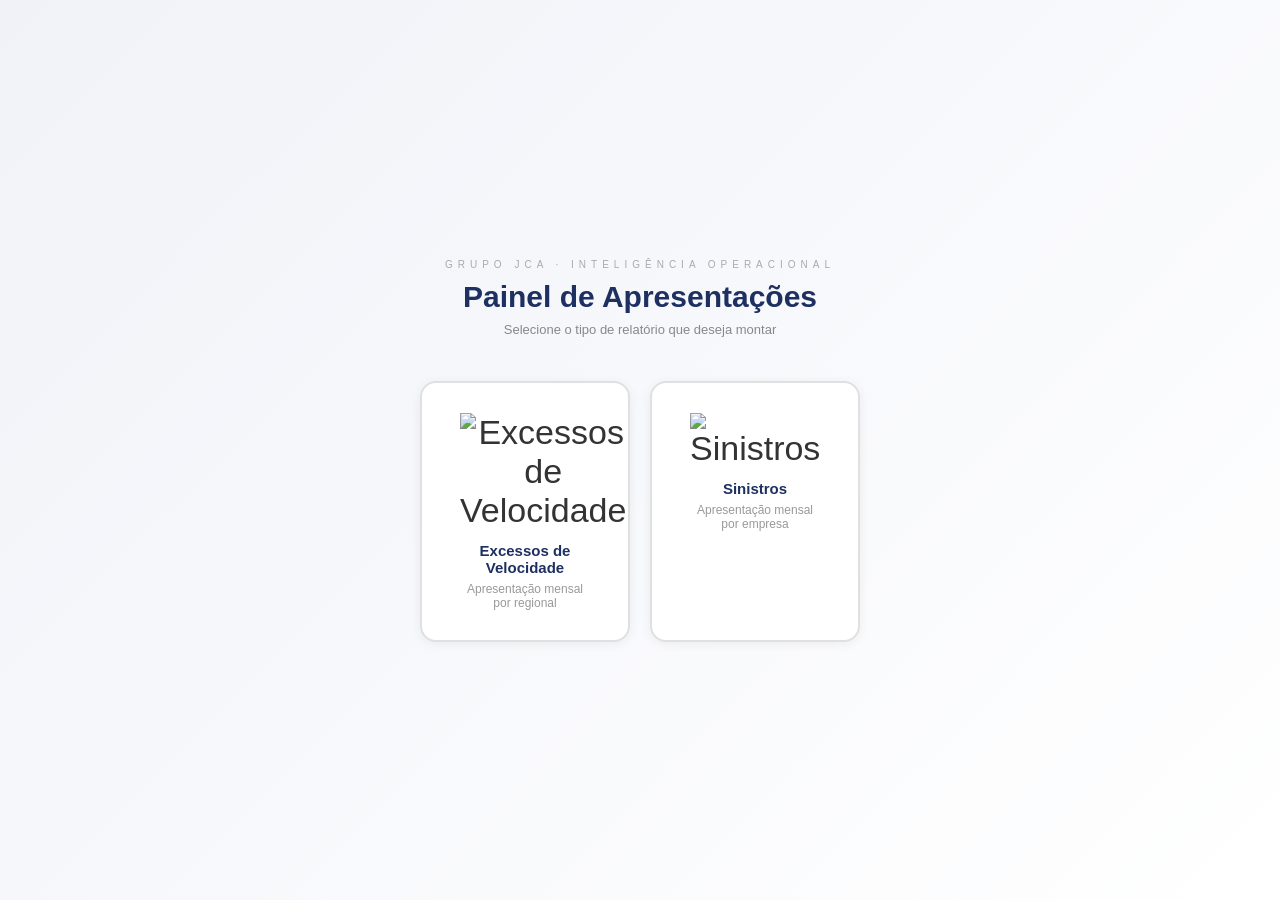
==== index.html @ 1593fb0b "Add files via upload" ====
<!DOCTYPE html>
<html lang="pt-BR">
<head>
  <meta charset="UTF-8">
  <meta name="viewport" content="width=device-width, initial-scale=1.0">
  <title>JCA — Painel de Apresentações</title>
  <link rel="stylesheet" href="css/global.css">
  <link rel="stylesheet" href="css/nav.css">
  <link rel="stylesheet" href="css/home.css">
  <link rel="stylesheet" href="css/forms.css">
  <link rel="stylesheet" href="css/preview.css">
  <link rel="stylesheet" href="css/slides.css">
  <link rel="stylesheet" href="css/sinistros.css">
</head>
<body>
  <div id="app"></div>

  <!-- Gráficos -->
  <script src="https://cdnjs.cloudflare.com/ajax/libs/Chart.js/4.4.1/chart.umd.js"></script>
  <script src="https://cdnjs.cloudflare.com/ajax/libs/chartjs-plugin-datalabels/2.2.0/chartjs-plugin-datalabels.min.js"></script>

  <!-- PDF -->
  <script src="https://cdnjs.cloudflare.com/ajax/libs/html2canvas/1.4.1/html2canvas.min.js"></script>
  <script src="https://cdnjs.cloudflare.com/ajax/libs/jspdf/2.5.1/jspdf.umd.min.js"></script>

  <!-- App (ordem importa) -->
  <!-- Firebase SDK -->
  <script src="https://www.gstatic.com/firebasejs/9.23.0/firebase-app-compat.js"></script>
  <script src="https://www.gstatic.com/firebasejs/9.23.0/firebase-firestore-compat.js"></script>

  <script src="js/constants.js"></script>
  <script src="js/utils.js"></script>
  <script src="js/chart.js"></script>
  <script src="js/slides.js"></script>
  <script src="js/screens.js"></script>
  <script src="js/sheets.js"></script>
  <script src="js/pdf.js"></script>
  <script src="js/firebase-db.js"></script>
  <script src="js/app.js"></script>
  <script src="js/sinistros-constants.js"></script>
  <script src="js/sinistros-chart.js"></script>
  <script src="js/sinistros-slides.js"></script>
  <script src="js/sinistros-screens.js"></script>
  <script src="js/sinistros-app.js"></script>
  <script src="js/sinistros-pdf.js"></script>
  <script src="js/sinistros-sheets.js"></script>
</body>
</html>
---- css/global.css ----
/* ═══════════════════════════════════════════════════
   global.css  —  variáveis, reset e classes comuns
   Para mudar cores: edite só as variáveis abaixo.
═══════════════════════════════════════════════════ */

:root {
  --navy:         #1d3061;
  --red:          #c0392b;
  --coral:        #f5c6c6;
  --teal:         #2cbbb4;
  --border:       #e0e0e0;
  --border-red:   #f5c6c6;
  --bg:           #f5f6fa;
  --muted:        #888;
  --muted-light:  #bbb;

  --radius-sm: 6px;
  --radius-md: 8px;
  --radius-lg: 12px;
  --shadow:    0 1px 6px rgba(0,0,0,.06);
}

*, *::before, *::after { box-sizing: border-box; margin: 0; padding: 0; }

body {
  font-family: Arial, Helvetica, sans-serif;
  background: #fff;
  color: #333;
}

/* ── Cartão base ──────────────────────────────────── */
.card {
  background: #fff;
  border-radius: var(--radius-lg);
  padding: 18px;
  box-shadow: var(--shadow);
}

/* ── Título de seção com linha azul ──────────────── */
.section-title {
  font-size: 13px;
  font-weight: 700;
  color: var(--navy);
  border-bottom: 2px solid var(--navy);
  padding-bottom: 8px;
  margin-bottom: 14px;
}

/* ── Labels de campo ─────────────────────────────── */
.field-label {
  display: block;
  font-size: 10px;
  font-weight: 600;
  color: var(--muted);
  margin-bottom: 4px;
  text-transform: uppercase;
  letter-spacing: .4px;
}

/* ── Inputs ──────────────────────────────────────── */
.field-input {
  width: 100%;
  padding: 7px 10px;
  border: 1px solid var(--border);
  border-radius: var(--radius-sm);
  font-size: 13px;
  color: var(--navy);
  font-family: inherit;
  outline: none;
}
.field-input:focus { border-color: var(--navy); }

.field-input--red { border-color: var(--border-red); color: var(--red); }
.field-input--red:focus { border-color: var(--red); }

/* ── Textarea ─────────────────────────────────────── */
.field-textarea {
  width: 100%;
  padding: 8px 10px;
  border: 1px solid var(--border);
  border-radius: var(--radius-sm);
  font-size: 13px;
  color: var(--navy);
  font-family: inherit;
  outline: none;
  resize: vertical;
}
.field-textarea:focus { border-color: var(--navy); }

/* ── Select ──────────────────────────────────────── */
.field-select {
  width: 100%;
  padding: 9px 12px;
  border: 1px solid var(--border);
  border-radius: var(--radius-md);
  font-size: 15px;
  color: var(--navy);
  font-family: inherit;
  background: #fff;
  outline: none;
}

/* ── Botões ──────────────────────────────────────── */
.btn {
  border: none;
  border-radius: var(--radius-md);
  padding: 9px 22px;
  font-size: 13px;
  font-family: inherit;
  cursor: pointer;
}
.btn--primary  { background: var(--navy); color: #fff; font-weight: 600; }
.btn--primary:hover { opacity: .88; }
.btn--secondary { background: #fff; border: 1px solid var(--border); color: #555; }
.btn--secondary:hover { background: #f8f8f8; }
.btn--ghost {
  background: transparent;
  border: 1px solid rgba(255,255,255,.35);
  color: #fff;
  font-size: 11px;
  padding: 3px 10px;
}
.btn--ghost:hover { background: rgba(255,255,255,.1); }
---- css/nav.css ----
/* ── Barra de navegação superior ─────────────────── */
.nav {
  background: var(--navy);
  padding: 10px 20px;
  display: flex;
  align-items: center;
  justify-content: space-between;
}
.nav__left  { display: flex; align-items: center; gap: 10px; }
.nav__title { color: #fff; font-weight: 700; font-size: 15px; }
.nav__period { color: rgba(255,255,255,.6); font-size: 12px; }

/* ── Indicador de etapas ─────────────────────────── */
.nav__steps { display: flex; gap: 5px; }

.nav__step {
  padding: 3px 12px;
  border-radius: 20px;
  font-size: 11px;
  cursor: default;
  color: rgba(255,255,255,.5);
}
.nav__step--active {
  background: #fff;
  color: var(--navy);
  font-weight: 700;
}
.nav__step--done {
  cursor: pointer;
  color: rgba(255,255,255,.75);
}
.nav__step--done:hover { color: #fff; }
---- css/home.css ----
/* ── Tela inicial ─────────────────────────────────── */
.home {
  min-height: 100vh;
  display: flex;
  flex-direction: column;
  align-items: center;
  justify-content: center;
  padding: 40px;
  background: linear-gradient(135deg, #f0f2f8 0%, #fff 100%);
}
.home__header { text-align: center; margin-bottom: 44px; }
.home__eyebrow {
  font-size: 10px; letter-spacing: 5px; color: #aaa;
  text-transform: uppercase; margin-bottom: 10px;
}
.home__title    { font-size: 30px; font-weight: 700; color: var(--navy); }
.home__subtitle { color: var(--muted); margin-top: 8px; font-size: 13px; }
.home__cards    { display: flex; gap: 20px; }

/* ── Cartão de seleção ────────────────────────────── */
.home-card {
  background: #fff;
  border: 2px solid var(--border);
  border-radius: 16px;
  padding: 30px 38px;
  width: 210px;
  text-align: center;
  box-shadow: 0 2px 12px rgba(0,0,0,.06);
  transition: border-color .2s, box-shadow .2s, transform .2s;
}
.home-card--enabled { cursor: pointer; }
.home-card--enabled:hover {
  border-color: var(--navy);
  box-shadow: 0 6px 20px rgba(0,0,0,.1);
  transform: translateY(-3px);
}
.home-card--disabled { opacity: .45; cursor: default; }

.home-card__icon  { font-size: 34px; margin-bottom: 12px; }
.home-card__label { font-size: 15px; font-weight: 700; color: var(--navy); }
.home-card__desc  { font-size: 12px; color: #999; margin-top: 6px; }
---- css/forms.css ----
/* ═══════════════════════════════════════════════════
   forms.css  —  Step 1 (mês) e Step 2 (dados)
═══════════════════════════════════════════════════ */

/* ── Step 1: seleção de mês ───────────────────────── */
.step-month {
  display: flex; align-items: center; justify-content: center;
  min-height: calc(100vh - 52px); background: var(--bg);
}
.step-month__card {
  background: #fff; border-radius: 16px; padding: 38px 46px;
  box-shadow: 0 4px 24px rgba(0,0,0,.08); width: 340px;
}
.step-month__title    { color: var(--navy); font-size: 20px; margin-bottom: 6px; }
.step-month__subtitle { color: var(--muted); font-size: 13px; margin-bottom: 28px; }
.step-month__field    { margin-bottom: 18px; }
.step-month__btn      { width: 100%; padding: 11px 0; font-size: 15px; margin-top: 10px; }

/* ── Step 2: preenchimento ────────────────────────── */
.step-data            { background: var(--bg); min-height: calc(100vh - 52px); }
.step-data__wrapper   { max-width: 1080px; margin: 0 auto; padding: 20px 16px; }

.step-data__topbar    { display: flex; justify-content: space-between; align-items: center; margin-bottom: 16px; }
.step-data__topbar-title { font-size: 19px; font-weight: 700; color: var(--navy); margin-bottom: 2px; }
.step-data__topbar-sub   { font-size: 12px; color: var(--muted); }
.step-data__badge { background: var(--red); color: #fff; border-radius: var(--radius-md); padding: 5px 14px; font-weight: 700; font-size: 13px; }

/* ── Abas de regional ─────────────────────────────── */
.step-data__tabs  { display: flex; gap: 4px; margin-bottom: 16px; }
.tab-btn {
  background: #fff; color: #555; border: 1px solid var(--border);
  border-radius: var(--radius-md); padding: 7px 18px;
  cursor: pointer; font-size: 13px; font-family: inherit;
  transition: all .15s;
}
.tab-btn--active { background: var(--navy); color: #fff; border-color: var(--navy); font-weight: 700; }

/* ── Layout em duas colunas ───────────────────────── */
.step-data__grid  { display: grid; grid-template-columns: 1fr 1fr; gap: 16px; align-items: start; }
.step-data__left  { display: flex; flex-direction: column; gap: 14px; }

/* ── Grid de KPIs (2 colunas) ─────────────────────── */
.kpi-grid { display: grid; grid-template-columns: 1fr 1fr; gap: 10px; }

/* ── Grid mensal ──────────────────────────────────── */
.monthly-grid {
  display: grid;
  grid-template-columns: 38px 1fr 1fr;
  gap: 7px 8px;
  align-items: center;
}
.monthly-grid__hd      { font-size: 10px; font-weight: 700; color: var(--muted-light); }
.monthly-grid__hd--red { color: var(--red); }
.monthly-grid__label   { font-size: 12px; font-weight: 600; color: var(--navy); }
.monthly-input {
  padding: 5px 8px; border: 1px solid var(--border);
  border-radius: 5px; font-size: 12px; color: var(--navy);
  font-family: inherit; outline: none; width: 100%;
}
.monthly-input--red { border-color: var(--border-red); color: var(--red); }

/* ── Hint ─────────────────────────────────────────── */
.field-hint { font-size: 11px; color: var(--muted); margin-bottom: 8px; }

/* ── Preview ao vivo ──────────────────────────────── */
.step-data__preview  { position: sticky; top: 16px; }
.preview-hd          { font-size: 12px; font-weight: 700; color: var(--navy); margin-bottom: 2px; }
.preview-sub         { font-size: 11px; color: var(--muted); margin-bottom: 12px; }

/* Boxes Meta / Realizado no preview */
.meta-real-row  { display: flex; gap: 8px; margin-top: 8px; }
.meta-real-box  { flex: 1; border: 1px solid var(--border); border-radius: var(--radius-md); padding: 8px 12px; text-align: center; }
.meta-real-box__label { font-size: 9px; color: var(--muted); }
.meta-real-box__val   { font-size: 20px; font-weight: 700; }
.meta-real-box__val--navy { color: var(--navy); }
.meta-real-box__val--red  { color: var(--red);  }

/* ── Navegação inferior ───────────────────────────── */
.step-data__actions { display: flex; justify-content: space-between; margin-top: 20px; }

/* ── Seção Não Identificados: 3 colunas de campos ── */
.kpi-grid--3 { grid-template-columns: repeat(3, 1fr); }

/* ── Grupos de abas (Identificados / Não Identificados) ── */
.tabs-group        { margin-bottom: 8px; }
.tabs-group__label {
  font-size: 10px; font-weight: 700; color: var(--muted);
  text-transform: uppercase; letter-spacing: .5px; margin-bottom: 4px;
}

/* Abas de Não Identificados: borda vermelha */
.tab-btn--ni { border-color: var(--border-red); color: var(--red); }
.tab-btn--ni:hover { border-color: var(--red); }
.tab-btn--ni.tab-btn--active { background: var(--red); border-color: var(--red); color: white; }
---- css/preview.css ----
/* ═══════════════════════════════════════════════════
   preview.css  —  visualizador de slides (Step 3)
═══════════════════════════════════════════════════ */

.preview-page { min-height: 100vh; background: #14141e; display: flex; flex-direction: column; }

/* ── Barra superior do viewer ─────────────────────── */
.preview-bar {
  background: #0a0a16; padding: 9px 20px;
  display: flex; align-items: center; justify-content: space-between;
  flex-shrink: 0;
}
.preview-bar__left  { display: flex; gap: 8px; }
.preview-bar__info  { color: rgba(255,255,255,.6); font-size: 12px; }
.preview-bar__nav   { display: flex; gap: 6px; }

.preview-bar__arrow {
  background: rgba(255,255,255,.1);
  border: 1px solid rgba(255,255,255,.3);
  color: #fff; border-radius: var(--radius-sm);
  padding: 3px 16px; cursor: pointer; font-size: 18px; font-family: inherit;
}
.preview-bar__arrow:hover:not(:disabled) { background: rgba(255,255,255,.2); }
.preview-bar__arrow:disabled { opacity: .3; cursor: not-allowed; }

/* ── Corpo: miniaturas + slide ────────────────────── */
.preview-body { display: flex; flex: 1; overflow: hidden; }

/* ── Painel de miniaturas ─────────────────────────── */
.thumbs       { width: 136px; background: #0a0a16; overflow-y: auto; padding: 10px 7px; flex-shrink: 0; }
.thumb        { margin-bottom: 8px; cursor: pointer; border: 2px solid transparent; border-radius: 5px; overflow: hidden; }
.thumb--active { border-color: #5b9df9; }
.thumb__preview {
  background: #fff; height: 68px;
  display: flex; align-items: center; justify-content: center;
  font-size: 9px; color: #555; text-align: center;
  padding: 4px 6px; line-height: 1.3; white-space: pre-line;
}
.thumb__num { background: #1a1a2e; color: #fff; font-size: 9px; text-align: center; padding: 2px 0; }
.thumb--active .thumb__num { background: #5b9df9; }

/* ── Área do slide ────────────────────────────────── */
.slide-canvas { flex: 1; display: flex; align-items: center; justify-content: center; padding: 28px; }
.slide-frame  {
  width: 100%; max-width: 880px; aspect-ratio: 16/9;
  background: #fff; border-radius: 3px; overflow: hidden;
  box-shadow: 0 10px 50px rgba(0,0,0,.7);
}
---- css/slides.css ----
/* ═══════════════════════════════════════════════════
   slides.css — estilos dos slides da apresentação
   Layout baseado nos slides do Grupo JCA (16:9)
═══════════════════════════════════════════════════ */

/* ── Container base ───────────────────────────────── */
.slide {
  width: 100%; height: 100%;
  background: #fff;
  padding: 12px 18px 10px;
  box-sizing: border-box;
  display: flex;
  flex-direction: column;
  font-family: Arial, Helvetica, sans-serif;
  position: relative;
  overflow: hidden;
  /* Garante espaços entre palavras no html2canvas */
  word-spacing: 0.12em;
  font-kerning: none;
}

/* ════════════════════
   LOGOS
════════════════════ */

/* Header: logo pequeno (esquerda) */
.slide-logo-sm {
  height: 30px;
  width: auto;
  object-fit: contain;
  flex-shrink: 0;
  display: block;
}

/* Título row: logo grande (direita) — GRUPO=JCA, regionais=mapa da regional
   ┌─────────────────────────────────────────────────────────────┐
   │  Para ajustar o TAMANHO do logo regional: edite "height"   │
   │  abaixo. A largura escala automaticamente (width: auto).   │
   └─────────────────────────────────────────────────────────────┘ */
.slide-logo-lg {
  height: 48px;           /* ← EDITE AQUI para mudar o tamanho */
  width: auto;
  object-fit: contain;
  flex-shrink: 0;
  margin-left: 14px;
  align-self: flex-start;
}

/* Rodapé: logo IO (direita) */
.slide-logo-io {
  height: 28px;
  width: auto;
  object-fit: contain;
  flex-shrink: 0;
}

/* ════════════════════
   CAPA
════════════════════ */
.slide-cover {
  align-items: center;
  justify-content: center;
  padding: 40px;
}
.slide-cover__logos {
  display: flex;
  align-items: center;
  gap: 28px;
  margin-bottom: 48px;
}
.slide-cover__logo-jca { height: 60px; width: auto; object-fit: contain; }
.slide-cover__logo-io  { height: 60px; width: auto; object-fit: contain; }
.slide-cover__sep { width: 1px; height: 60px; background: #ccc; }
.slide-cover__title  { font-size: 26px; font-weight: 700; color: var(--navy); text-align: center; font-family: Arial, Helvetica, sans-serif; }
.slide-cover__period { font-size: 22px; color: #555; text-align: center; margin-top: 8px; font-family: Arial, Helvetica, sans-serif; }

/* ════════════════════
   CABEÇALHO PADRÃO
════════════════════ */
.slide-header {
  display: flex;
  align-items: center;
  gap: 10px;
  border-bottom: 3px solid var(--navy);
  padding-bottom: 8px;
  margin-bottom: 10px;
  flex-shrink: 0;
}
/* Linha separadora entre o logo e o breadcrumb */
.slide-header__sep {
  flex: 1;
  height: 1px;
  background: var(--navy);
  opacity: .15;   /* ← mais claro; aumente para escurecer, reduza para clarear */
}
.slide-header__bc {
  font-size: 10px;
  color: #bbb;
  letter-spacing: 1px;   /* era 4px em caixa alta */
  white-space: nowrap;
  flex-shrink: 0;
}
.slide-header__badge {
  background: var(--navy);
  color: #fff;
  font-size: 9px;
  padding: 2px 8px;
  border-radius: 4px;
  flex-shrink: 0;
}

/* ════════════════════
   LINHA DE TÍTULO + LOGO GRANDE
════════════════════ */
.slide-title-row {
  display: flex;
  justify-content: space-between;
  align-items: flex-start;
  margin-bottom: 8px;
  flex-shrink: 0;
}
.slide-regional__title {
  font-size: 13px;
  font-weight: 700;
  color: var(--red);
  line-height: 1.3;
}

/* ════════════════════
   CARDS DE KPI
════════════════════ */
.kpi-cards {
  display: grid;
  /* colunas definidas inline por cada slide (3 ou 4) */
  gap: 8px;
  flex-shrink: 0;
}
.kpi-card {
  border: 1px solid var(--border);
  border-radius: var(--radius-md);
  padding: 7px 10px;
}
.kpi-card__label { font-size: 9px;  color: var(--red);  font-weight: 600; line-height: 1.2; }
.kpi-card__value { font-size: 15px; color: var(--navy); font-weight: 700; margin-top: 2px; }

/* ════════════════════
   ÁREA DO GRÁFICO (Identificados)
════════════════════ */
.slide-regional__chart-area {
  flex: 1;
  display: flex;
  gap: 10px;
  margin-top: 8px;
  min-height: 0;
}
.slide-regional__chart { flex: 1; min-width: 0; }

/* ── Meta / Realizado ─────────────────────────────── */
.slide-meta-real { display: flex; flex-direction: column; gap: 8px; min-width: 90px; }
.slide-meta-box  { border: 1px solid var(--border); border-radius: var(--radius-md); padding: 7px 10px; }
.slide-meta-box__label { font-size: 9px;  color: var(--muted); }
.slide-meta-box__val   { font-size: 16px; font-weight: 700; }
.slide-meta-box__val--navy { color: var(--navy); }
.slide-meta-box__val--red  { color: var(--red);  }

/* ════════════════════
   ÁREA DO GRÁFICO (Não Identificados — largura total)
════════════════════ */
.slide-nao-id__chart {
  flex: 1;
  margin-top: 8px;
  min-height: 0;
}

/* ════════════════════
   RODAPÉ
════════════════════ */
.slide__footer-row {
  display: flex;
  justify-content: space-between;
  align-items: center;
  margin-top: auto;
  padding-top: 4px;
  flex-shrink: 0;
}
.slide__footer-text { font-size: 9px; color: var(--muted-light); }

/* ════════════════════
   PLANO DE AÇÃO
════════════════════ */
.slide-plano__title { font-size: 14px; font-weight: 700; color: var(--red); margin-bottom: 10px; flex-shrink: 0; }

.slide-plano__table { border: 1px solid var(--border); border-radius: var(--radius-md); overflow: hidden; margin-bottom: 8px; flex-shrink: 0; }
.slide-plano__table-hd   { background: #bbb; padding: 5px 14px; text-align: center; font-weight: 700; font-size: 11px; }
.slide-plano__table-type { padding: 5px 14px; text-align: center; font-size: 11px; border-bottom: 1px solid var(--border); }
.slide-plano__table-row  { display: flex; border-bottom: 1px solid var(--border); }
.slide-plano__table-cell { flex: 1; padding: 5px 10px; text-align: center; font-size: 11px; border-right: 1px solid var(--border); }
.slide-plano__table-cell:last-child { border-right: none; }
.slide-plano__table-sub  { padding: 4px 14px; text-align: center; background: #eee; font-weight: 700; font-size: 10px; }

.slide-plano__actions { border: 1px solid var(--border); border-radius: var(--radius-md); padding: 10px 14px; flex: 1; overflow: hidden; }
.slide-plano__actions ul { margin: 0; padding-left: 18px; }
.slide-plano__actions li { font-size: 12px; color: var(--navy); margin-bottom: 6px; }
.slide-plano__empty { color: var(--muted-light); font-style: italic; font-size: 11px; }
---- css/sinistros.css ----
/* sinistros.css — estilos exclusivos do modulo Sinistros */

/* ── Header ──────────────────────────────────────────── */
.sin-header {
  display: flex;
  flex-direction: column;
  padding-bottom: 6px;
  margin-bottom: 8px;
  flex-shrink: 0;
}

/* ── Footer ──────────────────────────────────────────── */
.sin-footer {
  display: flex;
  justify-content: space-between;
  align-items: flex-end;
  margin-top: 6px;
  flex-shrink: 0;
}
.sin-footer__data {
  font-size: 9px;
  color: #c0392b;
  font-style: italic;
}

/* ── Titulos de secao ────────────────────────────────── */
.sin-section-title {
  font-size: 16px;
  font-weight: 700;
  color: #c0392b;
  margin-bottom: 6px;
}
.sin-section-title-navy {
  font-size: 16px;
  font-weight: 700;
  color: var(--navy);
  margin-bottom: 6px;
}

/* ── Logo da empresa ─────────────────────────────────── */
.sin-emp-logo {
  height: 42px;
  width: auto;
  object-fit: contain;
  flex-shrink: 0;
}
.sin-emp-logo-sm {
  height: 32px;
  width: auto;
  object-fit: contain;
  flex-shrink: 0;
}

/* ── KPI cards ───────────────────────────────────────── */
.sin-kpi-row {
  display: flex;
  gap: 10px;
  margin-bottom: 8px;
  flex-shrink: 0;
}
.sin-kpi-card {
  border: 1.5px solid var(--navy);
  border-radius: 8px;
  padding: 6px 12px;
  min-width: 120px;
  display: flex;
  align-items: center;
  gap: 10px;
}
.sin-kpi-label { font-size: 10px; color: var(--navy); }
.sin-kpi-val   { font-size: 15px; font-weight: 700; color: var(--navy); }

/* ── Layout Geral ────────────────────────────────────── */
.sin-geral-title-row {
  display: flex;
  align-items: flex-start;
  justify-content: space-between;
  margin-bottom: 4px;
  flex-shrink: 0;
}
.sin-chart-full {
  flex: 1;
  min-height: 0;
}

/* ── Layout Segmento (left/right) ────────────────────── */
.sin-seg-layout,
.sin-ofensores-layout {
  flex: 1;
  display: flex;
  gap: 0;
  min-height: 0;
}
.sin-seg-left {
  flex: 1;
  display: flex;
  flex-direction: column;
  padding-right: 12px;
  min-width: 0;
}
.sin-seg-right {
  flex: 1;
  display: flex;
  flex-direction: column;
  padding-left: 12px;
  min-width: 0;
}
.sin-divider {
  width: 0;
  flex-shrink: 0;
  border-left: 2px dashed #c0392b;
  margin: 0 4px;
}
.sin-chart-seg {
  flex: 1;
  min-height: 0;
}

/* ── Detalhamento (direita do segmento) ──────────────── */
.sin-det-header {
  display: flex;
  align-items: flex-start;
  justify-content: space-between;
  margin-bottom: 4px;
  flex-shrink: 0;
}
.sin-grav-legenda {
  display: flex;
  flex-direction: column;
  gap: 2px;
  margin-bottom: 6px;
  flex-shrink: 0;
}
.sin-grav-item {
  display: flex;
  align-items: center;
  gap: 6px;
  font-size: 9px;
  color: #555;
}
.sin-grav-dot {
  width: 10px;
  height: 10px;
  border-radius: 50%;
  flex-shrink: 0;
}
.sin-donut-wrap {
  height: 150px;
  flex-shrink: 0;
  margin-bottom: 6px;
}
.sin-hbar-wrap {
  flex: 1;
  min-height: 0;
}
.sin-hbar-full {
  flex: 1;
  min-height: 0;
}

/* ── Plano de Acao ───────────────────────────────────── */
.sin-plano-header {
  display: flex;
  align-items: flex-start;
  justify-content: space-between;
  margin-bottom: 12px;
  flex-shrink: 0;
}
.sin-plano-table {
  border-radius: 8px;
  overflow: hidden;
  border: 1px solid #ddd;
  margin-bottom: 12px;
  flex-shrink: 0;
}
.sin-plano-table__hd {
  display: flex;
  background: #a0a0a0;
}
.sin-plano-table__row {
  display: flex;
  background: #f5f5f5;
  min-height: 40px;
}
.sin-plano-table__cell {
  padding: 8px 12px;
  font-size: 12px;
  border-right: 1px solid #ccc;
  min-width: 100px;
}
.sin-plano-table__cell--wide {
  flex: 1;
  border-right: none;
}
.sin-plano-table__cell--hd {
  font-weight: 700;
  color: var(--navy);
}
.sin-plano-table__val {
  font-size: 18px;
  font-weight: 700;
  color: var(--navy);
  display: flex;
  align-items: center;
}
.sin-plano-table__sub {
  background: #f0f0f0;
  padding: 6px 12px;
  font-weight: 700;
  font-size: 12px;
  color: var(--navy);
  text-align: center;
}
.sin-plano-actions {
  flex: 1;
  background: #f5f5f5;
  border-radius: 8px;
  padding: 12px 16px;
  font-size: 11px;
  color: #333;
  line-height: 1.7;
  min-height: 0;
  overflow: hidden;
}
.sin-plano-actions ul {
  margin: 0; padding-left: 16px;
}
.sin-plano-actions li {
  margin-bottom: 4px;
}

/* ── Formulario Sinistros ────────────────────────────── */
.sin-form-tabs {
  display: flex;
  gap: 6px;
  margin-bottom: 14px;
  flex-wrap: wrap;
}
.sin-form-tab {
  padding: 5px 14px;
  border-radius: 20px;
  font-size: 12px;
  font-weight: 600;
  border: 1.5px solid var(--navy);
  background: #fff;
  color: var(--navy);
  cursor: pointer;
}
.sin-form-tab--active {
  background: var(--navy);
  color: #fff;
}
.sin-sub-tabs {
  display: flex;
  gap: 6px;
  margin-bottom: 12px;
  border-bottom: 2px solid #eee;
  padding-bottom: 6px;
}
.sin-sub-tab {
  padding: 4px 12px;
  font-size: 11px;
  border-radius: 4px 4px 0 0;
  cursor: pointer;
  color: #888;
  font-weight: 600;
}
.sin-sub-tab--active {
  color: var(--navy);
  border-bottom: 2px solid var(--navy);
  margin-bottom: -8px;
}
.sin-monthly-grid {
  display: grid;
  grid-template-columns: 48px 1fr 1fr 1fr 1fr;
  gap: 3px;
  font-size: 11px;
  margin-bottom: 8px;
}
.sin-monthly-grid.no-manut {
  grid-template-columns: 48px 1fr 1fr 1fr;
}
.sin-monthly-hd {
  font-size: 9px;
  font-weight: 700;
  color: #888;
  text-align: center;
  padding: 2px 0;
  text-transform: uppercase;
}
.sin-monthly-hd--red { color: #c0392b; }
.sin-monthly-label {
  font-size: 10px;
  color: #777;
  display: flex;
  align-items: center;
}
.sin-monthly-input {
  border: 1px solid #e0e0e0;
  border-radius: 4px;
  padding: 4px 6px;
  font-size: 11px;
  text-align: right;
  width: 100%;
  box-sizing: border-box;
}
.sin-monthly-input:focus {
  outline: none;
  border-color: var(--navy);
}
.sin-ofensores-grid {
  display: grid;
  grid-template-columns: 1fr 70px 90px;
  gap: 3px;
  font-size: 11px;
}
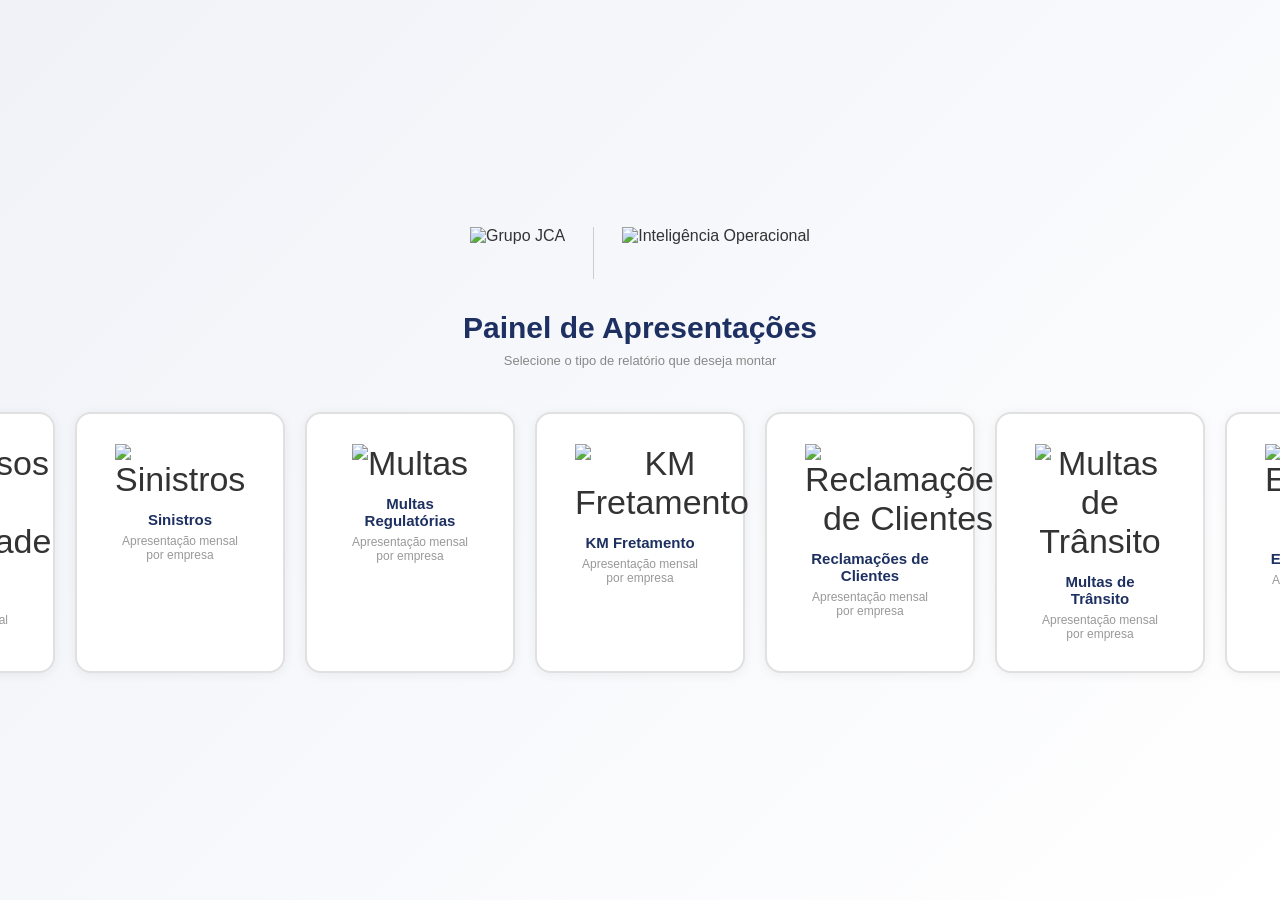
==== commit 06a1ef8d: "Add files via upload" ====
--- a/index.html
+++ b/index.html
@@ -2,6 +2,7 @@
 <html lang="pt-BR">
 <head>
   <meta charset="UTF-8">
+  <link rel="icon" type="image/png" href="https://res.cloudinary.com/dln0ctawv/image/upload/v1781288131/Intelig%C3%AAncia_branco_m524fk_pmmcig.png">
   <meta name="viewport" content="width=device-width, initial-scale=1.0">
   <title>JCA — Painel de Apresentações</title>
   <link rel="stylesheet" href="css/global.css">
@@ -11,6 +12,11 @@
   <link rel="stylesheet" href="css/preview.css">
   <link rel="stylesheet" href="css/slides.css">
   <link rel="stylesheet" href="css/sinistros.css">
+  <link rel="stylesheet" href="css/multas.css">
+  <link rel="stylesheet" href="css/km-fretamento.css">
+  <link rel="stylesheet" href="css/multas-transito.css">
+  <link rel="stylesheet" href="css/reclamacoes-cliente.css">
+  <link rel="stylesheet" href="css/eficiencia-diesel.css">
 </head>
 <body>
   <div id="app"></div>
@@ -23,26 +29,28 @@
   <script src="https://cdnjs.cloudflare.com/ajax/libs/html2canvas/1.4.1/html2canvas.min.js"></script>
   <script src="https://cdnjs.cloudflare.com/ajax/libs/jspdf/2.5.1/jspdf.umd.min.js"></script>
 
-  <!-- App (ordem importa) -->
   <!-- Firebase SDK -->
   <script src="https://www.gstatic.com/firebasejs/9.23.0/firebase-app-compat.js"></script>
   <script src="https://www.gstatic.com/firebasejs/9.23.0/firebase-firestore-compat.js"></script>
 
+  <!-- Base (compartilhado por todos os módulos) -->
   <script src="js/constants.js"></script>
   <script src="js/utils.js"></script>
-  <script src="js/chart.js"></script>
-  <script src="js/slides.js"></script>
-  <script src="js/screens.js"></script>
-  <script src="js/sheets.js"></script>
-  <script src="js/pdf.js"></script>
   <script src="js/firebase-db.js"></script>
+
+  <!-- Home -->
+  <script src="js/home.js"></script>
+
+  <!-- Módulos -->
+  <script src="js/excessos.js"></script>
+  <script src="js/sinistros.js"></script>
+  <script src="js/multas.js"></script>
+  <script src="js/km-fretamento.js"></script>
+  <script src="js/multas-transito.js"></script>
+  <script src="js/reclamacoes-cliente.js"></script>
+  <script src="js/eficiencia-diesel.js"></script>
+
+  <!-- Roteador principal -->
   <script src="js/app.js"></script>
-  <script src="js/sinistros-constants.js"></script>
-  <script src="js/sinistros-chart.js"></script>
-  <script src="js/sinistros-slides.js"></script>
-  <script src="js/sinistros-screens.js"></script>
-  <script src="js/sinistros-app.js"></script>
-  <script src="js/sinistros-pdf.js"></script>
-  <script src="js/sinistros-sheets.js"></script>
 </body>
 </html>
--- a/css/forms.css
+++ b/css/forms.css
@@ -9,7 +9,7 @@
 }
 .step-month__card {
   background: #fff; border-radius: 16px; padding: 38px 46px;
-  box-shadow: 0 4px 24px rgba(0,0,0,.08); width: 340px;
+  box-shadow: 0 4px 24px rgba(0,0,0,.08); width: 400px;
 }
 .step-month__title    { color: var(--navy); font-size: 20px; margin-bottom: 6px; }
 .step-month__subtitle { color: var(--muted); font-size: 13px; margin-bottom: 28px; }
@@ -17,13 +17,19 @@
 .step-month__btn      { width: 100%; padding: 11px 0; font-size: 15px; margin-top: 10px; }
 
 /* ── Step 2: preenchimento ────────────────────────── */
-.step-data            { background: var(--bg); min-height: calc(100vh - 52px); }
-.step-data__wrapper   { max-width: 1080px; margin: 0 auto; padding: 20px 16px; }
-
-.step-data__topbar    { display: flex; justify-content: space-between; align-items: center; margin-bottom: 16px; }
+.step-data            { background: var(--bg); height: calc(100vh - 52px); overflow: hidden; display: flex; flex-direction: column; }
+.step-data__wrapper   { max-width: 1080px; margin: 0 auto; padding: 20px 16px 0; flex: 1; min-height: 0; display: flex; flex-direction: column; width: 100%; box-sizing: border-box; }
+.step-data__topbar    { display: flex; justify-content: space-between; align-items: center; margin-bottom: 16px; flex-shrink: 0; }
 .step-data__topbar-title { font-size: 19px; font-weight: 700; color: var(--navy); margin-bottom: 2px; }
 .step-data__topbar-sub   { font-size: 12px; color: var(--muted); }
 .step-data__badge { background: var(--red); color: #fff; border-radius: var(--radius-md); padding: 5px 14px; font-weight: 700; font-size: 13px; }
+.step-data__tabs-area { flex-shrink: 0; }
+.step-data__grid  { display: grid; grid-template-columns: 1fr 1fr; gap: 16px; flex: 1; min-height: 0; overflow: hidden; }
+.step-data__left  { display: flex; flex-direction: column; gap: 14px; overflow-y: auto; padding-right: 4px; padding-bottom: 16px; }
+.step-data__preview  { overflow-y: auto; padding-bottom: 16px; }
+.step-data__actions { display: flex; justify-content: space-between; padding: 12px 0; flex-shrink: 0; border-top: 1px solid var(--border); margin-top: 0; }
+
+
 
 /* ── Abas de regional ─────────────────────────────── */
 .step-data__tabs  { display: flex; gap: 4px; margin-bottom: 16px; }
@@ -36,8 +42,7 @@
 .tab-btn--active { background: var(--navy); color: #fff; border-color: var(--navy); font-weight: 700; }
 
 /* ── Layout em duas colunas ───────────────────────── */
-.step-data__grid  { display: grid; grid-template-columns: 1fr 1fr; gap: 16px; align-items: start; }
-.step-data__left  { display: flex; flex-direction: column; gap: 14px; }
+
 
 /* ── Grid de KPIs (2 colunas) ─────────────────────── */
 .kpi-grid { display: grid; grid-template-columns: 1fr 1fr; gap: 10px; }
@@ -63,7 +68,7 @@
 .field-hint { font-size: 11px; color: var(--muted); margin-bottom: 8px; }
 
 /* ── Preview ao vivo ──────────────────────────────── */
-.step-data__preview  { position: sticky; top: 16px; }
+
 .preview-hd          { font-size: 12px; font-weight: 700; color: var(--navy); margin-bottom: 2px; }
 .preview-sub         { font-size: 11px; color: var(--muted); margin-bottom: 12px; }
 
@@ -76,13 +81,13 @@
 .meta-real-box__val--red  { color: var(--red);  }
 
 /* ── Navegação inferior ───────────────────────────── */
-.step-data__actions { display: flex; justify-content: space-between; margin-top: 20px; }
+
 
 /* ── Seção Não Identificados: 3 colunas de campos ── */
 .kpi-grid--3 { grid-template-columns: repeat(3, 1fr); }
 
 /* ── Grupos de abas (Identificados / Não Identificados) ── */
-.tabs-group        { margin-bottom: 8px; }
+.tabs-group        { margin-bottom: 8px; flex-shrink: 0; }
 .tabs-group__label {
   font-size: 10px; font-weight: 700; color: var(--muted);
   text-transform: uppercase; letter-spacing: .5px; margin-bottom: 4px;
--- a/css/slides.css
+++ b/css/slides.css
@@ -79,10 +79,8 @@
 ════════════════════ */
 .slide-header {
   display: flex;
-  align-items: center;
-  gap: 10px;
-  border-bottom: 3px solid var(--navy);
-  padding-bottom: 8px;
+  flex-direction: column;
+  padding-bottom: 0;
   margin-bottom: 10px;
   flex-shrink: 0;
 }
@@ -120,7 +118,7 @@
   flex-shrink: 0;
 }
 .slide-regional__title {
-  font-size: 13px;
+  font-size: 16px;
   font-weight: 700;
   color: var(--red);
   line-height: 1.3;
--- a/css/sinistros.css
+++ b/css/sinistros.css
@@ -59,8 +59,8 @@
   flex-shrink: 0;
 }
 .sin-kpi-card {
-  border: 1.5px solid var(--navy);
-  border-radius: 8px;
+  border: 1px solid var(--border);
+  border-radius: var(--radius-md);
   padding: 6px 12px;
   min-width: 120px;
   display: flex;
--- a/css/multas.css
+++ b/css/multas.css
@@ -0,0 +1,914 @@
+/* ============================================================
+   multas-transito.css — Estilos do módulo Multas de Trânsito
+   Prefixo: mt-
+   ============================================================ */
+
+/* ── Cores por empresa ── */
+:root {
+  --mt-1001-bar:   rgba(158,158,158,.85);
+  --mt-1001u-bar:  rgba(176,176,176,.70);
+  --mt-cat-bar:    rgba(3,165,165,.55);
+  --mt-com-bar:    rgba(74,144,217,.55);
+  --mt-grupo-bar:  rgba(236,152,152,.85);
+}
+
+/* ── Step 2: Abas de empresa ── */
+.mt-tabs {
+  display: flex;
+  gap: 6px;
+  flex-wrap: wrap;
+  margin-bottom: 16px;
+}
+.mt-tab-btn {
+  padding: 7px 18px;
+  border: 2px solid #ddd;
+  border-radius: 8px;
+  background: #fff;
+  font-size: 13px;
+  font-weight: 600;
+  cursor: pointer;
+  transition: all .2s;
+  color: #555;
+  font-family: inherit;
+}
+.mt-tab-btn:hover         { border-color: var(--navy); color: var(--navy); }
+.mt-tab-btn.active        { background: var(--navy); border-color: var(--navy); color: #fff; }
+.mt-tab-btn--1001.active  { background: #9e9e9e; border-color: #9e9e9e; }
+.mt-tab-btn--1001u.active { background: #bdbdbd; border-color: #bdbdbd; }
+.mt-tab-btn--cat.active   { background: #03a5a5; border-color: #03a5a5; }
+.mt-tab-btn--com.active   { background: #1d3061; border-color: #1d3061; }
+
+/* ── Grid de meses ── */
+.mt-meses-grid {
+  display: grid;
+  grid-template-columns: repeat(12, 1fr);
+  gap: 6px;
+  margin-bottom: 8px;
+}
+.mt-meses-grid label {
+  display: flex;
+  flex-direction: column;
+  align-items: center;
+  font-size: 11px;
+  font-weight: 600;
+  color: #888;
+  gap: 3px;
+}
+.mt-meses-grid input {
+  width: 100%;
+  padding: 5px 4px;
+  border: 1.5px solid #ddd;
+  border-radius: 5px;
+  font-size: 11px;
+  text-align: center;
+  font-family: inherit;
+  transition: border-color .2s;
+}
+.mt-meses-grid input:focus   { outline: none; border-color: var(--navy); }
+.mt-meses-grid input.mes-atual { border-color: var(--navy); background: #f0f3fb; }
+
+/* ── Seção título ── */
+.mt-secao-titulo {
+  font-size: 13px;
+  font-weight: 700;
+  color: var(--navy);
+  text-transform: uppercase;
+  letter-spacing: .5px;
+  margin: 18px 0 10px;
+  padding-bottom: 5px;
+  border-bottom: 2px solid #e8ecf2;
+}
+
+/* ── Totais inline ── */
+.mt-totais-row {
+  display: flex;
+  gap: 12px;
+  margin-bottom: 14px;
+  flex-wrap: wrap;
+}
+.mt-total-box {
+  background: #f8f9fa;
+  border: 1.5px solid #e0e4ed;
+  border-radius: 8px;
+  padding: 8px 14px;
+  min-width: 140px;
+}
+.mt-total-box .lbl { font-size: 11px; color: #888; font-weight: 600; }
+.mt-total-box .val { font-size: 14px; font-weight: 700; color: var(--navy); }
+
+/* ── Tabela de motivos (Step 2) ── */
+.mt-motivos-table {
+  width: 100%;
+  border-collapse: collapse;
+  font-size: 13px;
+  margin-bottom: 10px;
+}
+.mt-motivos-table th {
+  background: var(--navy);
+  color: #fff;
+  padding: 8px 10px;
+  text-align: left;
+  font-size: 11px;
+  font-weight: 700;
+}
+.mt-motivos-table td {
+  padding: 6px 8px;
+  border-bottom: 1px solid #eee;
+}
+.mt-motivos-table tr:nth-child(even) td { background: #f8f9fa; }
+.mt-motivos-table td input {
+  width: 100%;
+  border: 1px solid #ddd;
+  border-radius: 4px;
+  padding: 4px 6px;
+  font-size: 12px;
+  font-family: inherit;
+}
+.mt-motivos-table td input:focus { outline: none; border-color: var(--navy); }
+
+.mt-btn-add {
+  padding: 6px 14px;
+  background: #e8ecf2;
+  border: 1px solid #c0c8d8;
+  border-radius: 6px;
+  font-size: 12px;
+  font-weight: 600;
+  cursor: pointer;
+  color: var(--navy);
+  font-family: inherit;
+  margin-top: 6px;
+}
+.mt-btn-add:hover { background: #d0d8eb; }
+.mt-btn-rm {
+  background: none;
+  border: none;
+  color: #e57373;
+  cursor: pointer;
+  font-size: 16px;
+  padding: 0 2px;
+}
+
+/* ── Tabela de endereços (Step 2) ── */
+.mt-enderecos-grid {
+  display: grid;
+  grid-template-columns: 1fr 80px 32px;
+  gap: 4px;
+  font-size: 12px;
+  margin-bottom: 6px;
+}
+.mt-enderecos-grid .hd {
+  font-size: 10px;
+  font-weight: 700;
+  color: #888;
+  text-transform: uppercase;
+  padding: 2px 0;
+}
+.mt-enderecos-grid input {
+  padding: 5px 7px;
+  border: 1.5px solid #ddd;
+  border-radius: 5px;
+  font-size: 12px;
+  font-family: inherit;
+  width: 100%;
+  box-sizing: border-box;
+}
+.mt-enderecos-grid input:focus { outline: none; border-color: var(--navy); }
+
+/* ── Plano de ação (Step 2) ── */
+.mt-plano-card {
+  border: 1.5px solid #e0e4ed;
+  border-radius: 10px;
+  padding: 14px;
+  background: #fff;
+  margin-bottom: 14px;
+}
+.mt-plano-field label {
+  font-size: 10px;
+  font-weight: 700;
+  color: #888;
+  text-transform: uppercase;
+  letter-spacing: .4px;
+  display: block;
+  margin-bottom: 4px;
+}
+.mt-plano-field textarea {
+  width: 100%;
+  padding: 8px 10px;
+  border: 1.5px solid #ddd;
+  border-radius: 6px;
+  font-size: 12px;
+  font-family: inherit;
+  color: var(--navy);
+  resize: vertical;
+  min-height: 80px;
+  box-sizing: border-box;
+}
+.mt-plano-field textarea:focus { outline: none; border-color: var(--navy); }
+
+/* ══════════════════════════════════════════════
+   SLIDES — base 960×540
+══════════════════════════════════════════════ */
+.mt-slide {
+  width: 960px;
+  height: 540px;
+  background: #fff;
+  overflow: hidden;
+  font-family: Arial, Helvetica, sans-serif;
+  flex-shrink: 0;
+  display: flex;
+  flex-direction: column;
+  padding: 12px 18px 10px;
+  box-sizing: border-box;
+  position: relative;
+}
+
+/* Dentro do frame: ocupa 100% */
+#mt-slide-frame .mt-slide {
+  width: 100% !important;
+  height: 100% !important;
+  box-shadow: none !important;
+  border-radius: 0 !important;
+}
+
+/* ── Header padrão ── */
+.mt-slide-header {
+  display: flex;
+  flex-direction: column;
+  margin: -12px -18px 8px -18px;
+  padding: 10px 18px 0;
+  flex-shrink: 0;
+}
+.mt-slide-header__row {
+  display: flex;
+  align-items: flex-end;
+  justify-content: space-between;
+  margin-bottom: 4px;
+}
+.mt-slide-header__modulo {
+  font-size: 10px;
+  color: #bbb;
+  letter-spacing: 1.5px;
+}
+.mt-slide-header__line {
+  height: 3px;
+  background: var(--navy);
+  width: 100%;
+}
+
+/* ── Body ── */
+.mt-slide-body {
+  flex: 1;
+  min-height: 0;
+  overflow: hidden;
+  display: flex;
+  flex-direction: column;
+}
+
+/* ── Footer ── */
+.mt-slide-footer {
+  display: flex;
+  justify-content: space-between;
+  align-items: center;
+  margin-top: auto;
+  padding-top: 4px;
+  flex-shrink: 0;
+}
+.mt-slide-footer__text {
+  font-size: 9px;
+  color: #bbb;
+}
+.mt-slide-footer__data {
+  font-size: 9px;
+  color: #c0392b;
+  font-style: italic;
+}
+
+/* ── Título de seção (vermelho) ── */
+.mt-slide-secao {
+  font-size: 16px;
+  font-weight: 700;
+  color: #c0392b;
+  margin-bottom: 6px;
+  flex-shrink: 0;
+}
+
+/* ── Logo empresa (canto superior direito, abaixo da linha azul) ── */
+.mt-emp-logo {
+  position: absolute;
+  top: 52px;
+  right: 18px;
+  max-height: 34px;
+  max-width: 140px;
+  object-fit: contain;
+}
+
+/* ── Capa ── */
+.mt-slide-capa {
+  display: flex;
+  flex-direction: column;
+  align-items: center;
+  justify-content: center;
+  height: 100%;
+}
+.mt-slide-capa .logos-row {
+  display: flex;
+  align-items: center;
+  gap: 32px;
+  margin-bottom: 56px;
+}
+.mt-slide-capa .logos-row img { height: 60px; }
+.mt-slide-capa .sep { width: 2px; height: 70px; background: #333; }
+.mt-slide-capa .titulo    { font-size: 26px; font-weight: 700; color: var(--navy); text-align: center; }
+.mt-slide-capa .subtitulo { font-size: 16px; color: #555; text-align: center; margin-top: 6px; }
+.mt-rodape-autor {
+  position: absolute;
+  bottom: 10px;
+  left: 20px;
+  font-size: 9px;
+  color: #bbb;
+}
+
+/* ── KPI boxes no topo dos slides de evolução ── */
+.mt-kpi-row {
+  display: flex;
+  gap: 10px;
+  margin-bottom: 10px;
+  flex-shrink: 0;
+}
+.mt-kpi-box {
+  border: 1px solid #ddd;
+  border-radius: 6px;
+  padding: 7px 14px;
+  min-width: 160px;
+}
+.mt-kpi-box .lbl { font-size: 10px; color: #888; font-weight: 600; }
+.mt-kpi-box .val { font-size: 14px; font-weight: 700; color: var(--navy); }
+.mt-kpi-box .val--red { color: #c0392b; }
+.mt-kpi-box .val--green { color: #27ae60; }
+
+/* ── Tabela comparativa (Acompanhamento UTP) ── */
+.mt-tabela-acomp {
+  width: 100%;
+  border-collapse: separate;
+  border-spacing: 0;
+  font-size: 12px;
+  border-radius: 10px;
+  overflow: hidden;
+  box-shadow: 0 2px 14px rgba(0,0,0,.08);
+}
+.mt-tabela-acomp th.th-titulo {
+  background: var(--navy);
+  color: #fff;
+  padding: 10px 12px;
+  text-align: center;
+  font-size: 12px;
+  font-weight: 700;
+  letter-spacing: .6px;
+}
+.mt-tabela-acomp thead tr:nth-child(2) th {
+  background: #eef1f7;
+  color: #5a6478;
+  padding: 8px 10px;
+  text-align: center;
+  font-size: 9px;
+  font-weight: 700;
+  text-transform: uppercase;
+  letter-spacing: .3px;
+  border-bottom: 2px solid #d8deea;
+}
+.mt-tabela-acomp th.th-left { text-align: left; }
+.mt-tabela-acomp td {
+  padding: 9px 12px;
+  text-align: center;
+  border-bottom: 1px solid #f0f0f0;
+  font-size: 12px;
+  color: var(--navy);
+  font-weight: 600;
+}
+.mt-tabela-acomp td.td-mes { font-weight: 700; text-align: left; }
+.mt-tabela-acomp td.td-total { font-weight: 700; background: #f4f6fb !important; border-top: 2px solid #d8deea; }
+.mt-tabela-acomp .var-pos { color: #c0392b; font-weight: 700; }
+.mt-tabela-acomp .var-neg { color: #27ae60; font-weight: 700; }
+.mt-tabela-acomp tbody tr:nth-child(odd) td { background: #fafbfd; }
+.mt-tabela-acomp tbody tr:hover td { background: #f0f3fb; }
+
+/* ── Tabela de custos UTP por empresa ── */
+.mt-tabela-custos {
+  width: 100%;
+  border-collapse: separate;
+  border-spacing: 0;
+  font-size: 12px;
+  border-radius: 8px;
+  overflow: hidden;
+  box-shadow: 0 2px 10px rgba(0,0,0,.08);
+}
+.mt-tabela-custos th {
+  background: #c8c8c8;
+  color: #333;
+  padding: 10px 12px;
+  text-align: center;
+  font-size: 10px;
+  font-weight: 700;
+  text-transform: uppercase;
+}
+.mt-tabela-custos th:first-child { text-align: left; width: 120px; }
+.mt-tabela-custos td {
+  padding: 9px 12px;
+  text-align: center;
+  border-bottom: 1px solid #f0f0f0;
+  font-weight: 600;
+  color: var(--navy);
+  font-size: 12px;
+}
+.mt-tabela-custos td.logo-cell {
+  text-align: left;
+  padding: 6px 10px;
+  background: #f4f6fb;
+}
+.mt-tabela-custos td.logo-cell img {
+  max-height: 26px;
+  max-width: 90px;
+  object-fit: contain;
+}
+.mt-tabela-custos tr:nth-child(odd) td { background: #f4f6fb; }
+.mt-tabela-custos tr:nth-child(even) td { background: #fff; }
+.mt-tabela-custos .td-total-row td { background: rgba(236,152,152,.2) !important; font-weight: 700; }
+.mt-tabela-custos .td-red { color: #c0392b; font-weight: 700; }
+
+/* ── Gráfico evolução (barras + linha) ── */
+.mt-evolucao-chart {
+  flex: 1;
+  min-height: 0;
+  position: relative;
+}
+
+/* ── Slide Causa Raiz + Dias Ofensores ── */
+.mt-analise-layout {
+  flex: 1;
+  display: flex;
+  gap: 20px;
+  min-height: 0;
+}
+.mt-analise-left {
+  flex: 1;
+  min-width: 0;
+}
+.mt-analise-right {
+  flex: 1;
+  min-width: 0;
+}
+.mt-analise-sub-titulo {
+  font-size: 13px;
+  font-weight: 700;
+  color: var(--navy);
+  margin-bottom: 8px;
+  flex-shrink: 0;
+}
+
+/* ── Cor salmão padrão das tabelas de análise ── */
+:root {
+  --mt-salmon: rgba(236,152,152,.5);
+  --mt-salmon-light: #fdf5f5;
+}
+
+/* tabela causa raiz */
+.mt-causa-table {
+  width: 100%;
+  border-collapse: collapse;
+  font-size: 12px;
+}
+.mt-causa-table th {
+  padding: 8px 10px;
+  font-size: 10px;
+  font-weight: 700;
+  color: #555;
+  text-align: left;
+  background: var(--mt-salmon);
+}
+.mt-causa-table th.th-right { text-align: right; }
+.mt-causa-table td {
+  padding: 8px 10px;
+  border-bottom: 1px solid #f0f0f0;
+  color: var(--navy);
+  font-size: 12px;
+  vertical-align: middle;
+}
+.mt-causa-table td.td-qtde { text-align: right; font-weight: 700; }
+.mt-causa-table tr:nth-child(odd) td  { background: var(--mt-salmon-light); }
+.mt-causa-table tr:nth-child(even) td { background: #fff; }
+
+/* tabela dias ofensores */
+.mt-dias-table {
+  width: 100%;
+  border-collapse: collapse;
+  font-size: 12px;
+}
+.mt-dias-table th {
+  padding: 8px 10px;
+  font-size: 10px;
+  font-weight: 700;
+  color: #555;
+  text-align: left;
+  background: var(--mt-salmon);
+}
+.mt-dias-table th.th-center { text-align: center; }
+.mt-dias-table td {
+  padding: 8px 10px;
+  border-bottom: 1px solid #f0f0f0;
+  color: var(--navy);
+  font-size: 12px;
+  vertical-align: middle;
+}
+.mt-dias-table td.td-center { text-align: center; vertical-align: middle; }
+.mt-dias-table tr:nth-child(odd) td  { background: var(--mt-salmon-light); }
+.mt-dias-table tr:nth-child(even) td { background: #fff; }
+
+/* criticidade dots — centralizados com texto */
+.mt-critico-dot {
+  width: 12px;
+  height: 12px;
+  border-radius: 50%;
+  display: inline-block;
+  margin-right: 4px;
+  vertical-align: middle;
+  flex-shrink: 0;
+  position: relative;
+  top: -1px;
+}
+.mt-critico-mto-alto { background: #c0392b; }
+.mt-critico-alto     { background: #e67e22; }
+.mt-critico-medio    { background: #f1c40f; }
+.mt-critico-baixo    { background: #f9e07a; border: 1px solid #e0c93a; }
+
+/* Célula de criticidade: flex para centralizar bolinha + texto */
+.mt-dias-table .td-criti {
+  text-align: left;
+  vertical-align: middle;
+}
+.mt-criti-wrap {
+  display: flex;
+  align-items: center;
+  gap: 4px;
+}
+
+/* ── Slide Endereços Ofensores ── */
+.mt-end-layout {
+  flex: 1;
+  display: flex;
+  gap: 20px;
+  min-height: 0;
+}
+.mt-end-col { flex: 1; min-width: 0; }
+.mt-end-divider {
+  width: 0;
+  border-left: 2px solid #e8e8e8;
+  flex-shrink: 0;
+}
+.mt-end-table {
+  width: 100%;
+  border-collapse: collapse;
+  font-size: 12px;
+}
+.mt-end-table th {
+  padding: 8px 10px;
+  font-size: 10px;
+  font-weight: 700;
+  text-align: left;
+}
+.mt-end-table th.th-qtde { text-align: center; width: 70px; }
+.mt-end-table td {
+  padding: 8px 10px;
+  border-bottom: 1px solid #f0f0f0;
+  color: var(--navy);
+  font-size: 12px;
+}
+.mt-end-table td.td-qtde { text-align: center; font-weight: 700; }
+.mt-end-table tr:nth-child(odd) td { background: #f8f8f8; }
+.mt-end-table tr:nth-child(even) td { background: #fff; }
+/* cor texto rosa nos endereços do acumulado */
+.mt-end-table .td-rosa { color: #c05080; }
+
+/* ── Slide Motivos do mês + Locais ── */
+.mt-mes-layout {
+  flex: 1;
+  display: flex;
+  gap: 20px;
+  min-height: 0;
+}
+.mt-mes-left  { flex: 1; min-width: 0; display: flex; flex-direction: column; }
+.mt-mes-right { flex: 1; min-width: 0; display: flex; flex-direction: column; }
+
+/* barra horizontal de motivos */
+.mt-hbar-wrap {
+  flex: 1;
+  min-height: 0;
+  position: relative;
+}
+
+/* donuts dos locais */
+.mt-locais-list {
+  display: flex;
+  flex-direction: column;
+  gap: 10px;
+  margin-top: 4px;
+  flex: 1;
+}
+.mt-local-item {
+  display: flex;
+  align-items: center;
+  gap: 12px;
+}
+.mt-donut-wrap {
+  width: 52px;
+  height: 52px;
+  flex-shrink: 0;
+  position: relative;
+}
+.mt-local-texto {
+  font-size: 12px;
+  font-weight: 600;
+  color: var(--navy);
+  line-height: 1.3;
+}
+
+/* ── Slide Plano de Ação ── */
+.mt-plano-slide-header-row {
+  display: flex;
+  margin-bottom: 10px;
+  border-radius: 6px;
+  overflow: hidden;
+  flex-shrink: 0;
+}
+.mt-plano-slide-cat {
+  background: var(--navy);
+  color: #fff;
+  font-weight: 700;
+  font-size: 13px;
+  padding: 10px 14px;
+  display: flex;
+  align-items: center;
+  justify-content: center;
+  min-width: 90px;
+  text-align: center;
+  line-height: 1.3;
+  flex-direction: column;
+}
+.mt-plano-slide-causa-wrap {
+  flex: 1;
+  background: #f4f4f4;
+  padding: 10px 14px;
+  display: flex;
+  align-items: center;
+  border-left: 3px solid var(--navy);
+}
+.mt-plano-slide-causa-lbl {
+  font-size: 10px;
+  font-weight: 700;
+  color: #888;
+  text-transform: uppercase;
+  margin-bottom: 3px;
+}
+.mt-plano-slide-causa-val {
+  font-size: 14px;
+  font-weight: 700;
+  color: var(--navy);
+}
+.mt-plano-slide-body {
+  flex: 1;
+  min-height: 0;
+  background: #f8f9fa;
+  border-radius: 10px;
+  padding: 14px 18px;
+  font-size: 12px;
+  color: #333;
+  line-height: 1.75;
+  overflow: hidden;
+}
+.mt-plano-slide-body ul { margin: 0; padding-left: 18px; }
+.mt-plano-slide-body li { margin-bottom: 6px; }
+.mt-plano-slide-body .empty { color: #bbb; font-style: italic; }
+
+/* ── Excesso de velocidade — tabela + hbar ── */
+.mt-vel-layout {
+  flex: 1;
+  display: flex;
+  gap: 20px;
+  min-height: 0;
+}
+.mt-vel-left  { flex: 0 0 260px; }
+.mt-vel-right { flex: 1; min-width: 0; display: flex; flex-direction: column; }
+.mt-vel-table {
+  width: 100%;
+  border-collapse: collapse;
+  font-size: 12px;
+}
+.mt-vel-table th {
+  padding: 8px 10px;
+  font-size: 10px;
+  font-weight: 700;
+  text-align: center;
+  background: rgba(236,152,152,.5);
+  color: #555;
+}
+.mt-vel-table th:first-child { text-align: left; }
+.mt-vel-table td {
+  padding: 8px 10px;
+  border-bottom: 1px solid #f0f0f0;
+  font-size: 12px;
+  color: var(--navy);
+}
+.mt-vel-table td.td-center { text-align: center; font-weight: 700; }
+.mt-vel-table tr:nth-child(odd) td  { background: #fdf5f5; }
+.mt-vel-table tr:nth-child(even) td { background: #fff; }
+
+/* ── Tabelas de formulário Step 2 (alinhamento fixo de colunas) ── */
+.mt-form-table {
+  width: 100%;
+  border-collapse: collapse;
+  font-size: 12px;
+  margin-bottom: 6px;
+  table-layout: fixed;
+}
+.mt-form-table th {
+  padding: 6px 8px;
+  font-size: 10px;
+  font-weight: 700;
+  color: #888;
+  text-align: left;
+  background: #f0f3fb;
+  text-transform: uppercase;
+  letter-spacing: .3px;
+  overflow: hidden;
+  white-space: nowrap;
+}
+.mt-form-table th.th-center { text-align: center; }
+.mt-form-table td {
+  padding: 3px 4px;
+  vertical-align: middle;
+  border-bottom: 1px solid #f5f5f5;
+}
+.mt-form-table input,
+.mt-form-table select {
+  width: 100%;
+  padding: 5px 7px;
+  border: 1.5px solid #ddd;
+  border-radius: 5px;
+  font-size: 12px;
+  font-family: inherit;
+  box-sizing: border-box;
+}
+.mt-form-table input:focus,
+.mt-form-table select:focus { outline: none; border-color: var(--navy); }
+.mt-form-table .col-rm { width: 30px; text-align: center; }
+/* Causa Raiz: Causa(auto) | Qtde(90px) | %(75px) | rm(30px) */
+.mt-form-table.causa .col-qtde { width: 90px; }
+.mt-form-table.causa .col-pct  { width: 75px; }
+/* Dias: Dia(150px) | Criti(110px) | Qtde(80px) | %(65px) | P1(185px) | P2(185px) | rm(30px) */
+.mt-form-table.dias .col-dia      { width: 150px; }
+.mt-form-table.dias .col-crit     { width: 110px; }
+.mt-form-table.dias .col-qtde     { width: 80px;  }
+.mt-form-table.dias .col-pct-dia  { width: 65px;  }
+.mt-form-table.dias .col-p1       { width: 185px; }
+.mt-form-table.dias .col-p2       { width: 185px; }
+/* Endereços: Endereço(auto) | Qtde(80px) | rm(30px) */
+.mt-form-table.end .col-qtde  { width: 80px; text-align: center; }
+/* Vel por empresa: Empresa(auto) | Qtde(90px) */
+.mt-form-table.vel .col-qtde  { width: 90px; }
+/* Período: select+input ficam lado a lado dentro da célula */
+.mt-form-table .periodo-wrap {
+  display: flex;
+  gap: 4px;
+  align-items: center;
+}
+.mt-form-table .periodo-wrap select { flex: 1; min-width: 0; }
+.mt-form-table .periodo-wrap input  { width: 52px; flex-shrink: 0; }
+/* ================================================================
+   MULTAS REGULATÓRIAS — Step 2 (formulário)
+   ================================================================ */
+
+.multas-secao-titulo {
+  font-size: 13px; font-weight: 700; color: var(--navy);
+  text-transform: uppercase; letter-spacing: .5px;
+  margin: 18px 0 10px; padding-bottom: 5px;
+  border-bottom: 2px solid #e8ecf2;
+}
+
+.multas-totais-row { display: flex; gap: 12px; margin-bottom: 12px; flex-wrap: wrap; }
+.multas-total-box {
+  background: #f8f9fa; border: 1.5px solid #e0e4ed;
+  border-radius: 8px; padding: 8px 14px; min-width: 140px;
+}
+.multas-total-box .lbl { font-size: 11px; color: #888; font-weight: 600; }
+.multas-total-box .val { font-size: 14px; font-weight: 700; color: var(--navy); }
+
+.multas-meses-grid {
+  display: grid; grid-template-columns: repeat(6, 1fr);
+  gap: 6px; margin-bottom: 8px;
+}
+.multas-meses-grid label {
+  display: flex; flex-direction: column; align-items: center;
+  font-size: 11px; font-weight: 600; color: #888; gap: 3px;
+}
+.multas-meses-grid input {
+  width: 100%; padding: 5px 4px; border: 1.5px solid #ddd;
+  border-radius: 5px; font-size: 11px; text-align: center;
+}
+.multas-meses-grid input:focus { outline: none; border-color: var(--navy); }
+.multas-meses-grid input.mes-atual { border-color: var(--navy); background: #f0f3fb; }
+
+.multas-motivos-table { width: 100%; border-collapse: collapse; font-size: 13px; margin-bottom: 12px; }
+.multas-motivos-table th { background: var(--navy); color: #fff; padding: 8px 10px; text-align: left; font-weight: 600; }
+.multas-motivos-table td { padding: 7px 10px; border-bottom: 1px solid #eee; }
+.multas-motivos-table td input { width: 100%; border: 1px solid #ddd; border-radius: 4px; padding: 4px 6px; font-size: 12px; }
+.multas-motivos-table td input:focus { outline: none; border-color: var(--navy); }
+
+.multas-add-motivo-btn {
+  padding: 6px 14px; background: #e8ecf2; border: 1px solid #c0c8d8;
+  border-radius: 6px; font-size: 12px; font-weight: 600;
+  cursor: pointer; color: var(--navy); transition: background .2s;
+}
+.multas-add-motivo-btn:hover { background: #d0d8eb; }
+.multas-remove-btn { background: none; border: none; color: #e57373; cursor: pointer; font-size: 16px; padding: 0 4px; }
+.multas-motivo-valor-inp { text-align: right; }
+
+.multas-plano-cards { display: grid; grid-template-columns: repeat(auto-fill, minmax(280px, 1fr)); gap: 16px; }
+.multas-plano-card { border: 1.5px solid #e0e4ed; border-radius: 10px; padding: 14px; background: #fff; }
+.multas-plano-card .card-titulo { font-size: 13px; font-weight: 700; color: var(--navy); margin-bottom: 10px; display: flex; align-items: center; gap: 8px; }
+.multas-plano-card label { font-size: 12px; font-weight: 600; color: #555; display: block; margin-bottom: 4px; }
+.multas-plano-card input,
+.multas-plano-card textarea {
+  width: 100%; padding: 7px 10px; border: 1.5px solid #ddd;
+  border-radius: 6px; font-size: 12px; box-sizing: border-box;
+  font-family: inherit; margin-bottom: 8px;
+}
+.multas-plano-card textarea { resize: vertical; min-height: 80px; }
+
+/* ================================================================
+   MULTAS REGULATÓRIAS — Slides (apresentação)
+   ================================================================ */
+
+.multas-slide {
+  width: 960px; height: 540px; background: #fff;
+  overflow: hidden; font-family: Arial, Helvetica, sans-serif;
+  flex-shrink: 0; display: flex; flex-direction: column;
+  padding: 12px 18px 10px; box-sizing: border-box; position: relative;
+}
+
+.multas-slide-header {
+  display: flex; flex-direction: column;
+  margin: -12px -18px 8px -18px; padding: 10px 18px 0; flex-shrink: 0;
+}
+
+.multas-slide-body {
+  flex: 1; min-height: 0; overflow: hidden;
+  display: flex; flex-direction: column;
+}
+
+.multas-slide-secao { font-size: 16px; font-weight: 700; color: #c0392b; margin-bottom: 6px; }
+.multas-slide-secao span.sub { color: #888; font-weight: 400; }
+
+.multas-slide-capa {
+  display: flex; flex-direction: column;
+  align-items: center; justify-content: center; flex: 1;
+}
+.multas-slide-capa .logos-row { display: flex; align-items: center; gap: 32px; margin-bottom: 40px; }
+.multas-slide-capa .logos-row img { height: 60px; object-fit: contain; }
+.multas-slide-capa .sep { width: 2px; height: 70px; background: #333; }
+.multas-slide-capa .titulo { font-size: 26px; font-weight: 700; color: #1d3061; text-align: center; }
+.multas-slide-capa .subtitulo { font-size: 16px; color: #555; text-align: center; margin-top: 6px; }
+
+.multas-rodape-autor { position: absolute; bottom: 10px; left: 18px; font-size: 9px; color: #bbb; }
+
+.multas-emp-logo { position: absolute; top: 10px; right: 18px; max-height: 28px; max-width: 110px; object-fit: contain; }
+
+.multas-slide-footer {
+  position: absolute; bottom: 8px; left: 18px; right: 18px;
+  display: flex; justify-content: space-between; align-items: center;
+}
+.multas-slide-footer .logo-io { height: 28px; }
+
+.multas-motivos-slide-table { width: 88%; border-collapse: collapse; margin: 0 auto; font-size: 12px; }
+.multas-motivos-slide-table th {
+  padding: 6px 10px; font-weight: 700; font-size: 10px;
+  text-transform: uppercase; color: #fff; letter-spacing: .3px;
+}
+.multas-motivos-slide-table th.col-qtde { width: 60px; text-align: center; }
+.multas-motivos-slide-table th.col-valor { width: 110px; text-align: right; }
+.multas-motivos-slide-table td { padding: 7px 10px; border-bottom: 1px solid #f0f0f0; font-size: 12px; color: #333; }
+.multas-motivos-slide-table td.td-qtde { text-align: center; font-weight: 700; }
+.multas-motivos-slide-table td.td-valor { text-align: right; font-weight: 700; }
+.multas-motivos-slide-table tr:nth-child(odd) td { background: #fafafa; }
+.multas-motivos-slide-table tr:nth-child(even) td { background: #fff; }
+
+.multas-plano-slide-header-row { display: flex; margin-bottom: 8px; }
+.multas-plano-mes-badge {
+  color: #fff; font-weight: 700; font-size: 13px; padding: 6px 14px;
+  border-radius: 4px 0 0 4px; display: flex; align-items: center;
+  min-width: 60px; justify-content: center;
+}
+.multas-plano-motivo-header {
+  flex: 1; color: #fff; font-weight: 700; font-size: 13px;
+  padding: 6px 14px; display: flex; align-items: center;
+}
+
+#multas-slide-frame .multas-slide { width: 100% !important; height: 100% !important; box-shadow: none !important; border-radius: 0 !important; }
--- a/css/km-fretamento.css
+++ b/css/km-fretamento.css
@@ -0,0 +1,502 @@
+/* ============================================================
+   km-fretamento.css — Estilos do módulo KM Fretamento
+   ============================================================ */
+
+/* ── Cores por empresa ── */
+:root {
+  --km-1001-bar:   #9e9e9e;
+  --km-1001-light: rgba(158,158,158,.25);
+  --km-cat-bar:    #90caf9;
+  --km-cat-light:  rgba(144,202,249,.3);
+  --km-com-bar:    #1d3061;
+  --km-com-light:  rgba(29,48,97,.2);
+  --km-opc-bar:    #b5d94a;
+  --km-opc-light:  rgba(181,217,74,.3);
+}
+
+/* ── Step 2: Abas de empresa ── */
+.km-tabs-empresa {
+  display: flex;
+  gap: 6px;
+  flex-wrap: wrap;
+  margin-bottom: 16px;
+}
+
+.km-tab-btn {
+  padding: 7px 18px;
+  border: 2px solid #ddd;
+  border-radius: 8px;
+  background: #fff;
+  font-size: 13px;
+  font-weight: 600;
+  cursor: pointer;
+  transition: all .2s;
+  color: #555;
+  font-family: inherit;
+}
+.km-tab-btn:hover         { border-color: var(--navy); color: var(--navy); }
+.km-tab-btn.active        { background: var(--navy); border-color: var(--navy); color: #fff; }
+.km-tab-btn--1001.active  { background: var(--km-1001-bar); border-color: var(--km-1001-bar); }
+.km-tab-btn--cat.active   { background: #4a90d9; border-color: #4a90d9; }
+.km-tab-btn--com.active   { background: var(--km-com-bar); border-color: var(--km-com-bar); }
+.km-tab-btn--opc.active   { background: #7cb70a; border-color: #7cb70a; }
+
+/* ── Grid de meses (12 colunas) ── */
+.km-meses-grid {
+  display: grid;
+  grid-template-columns: repeat(12, 1fr);
+  gap: 6px;
+  margin-bottom: 8px;
+}
+.km-meses-grid label {
+  display: flex;
+  flex-direction: column;
+  align-items: center;
+  font-size: 11px;
+  font-weight: 600;
+  color: #888;
+  gap: 3px;
+}
+.km-meses-grid input {
+  width: 100%;
+  padding: 5px 4px;
+  border: 1.5px solid #ddd;
+  border-radius: 5px;
+  font-size: 11px;
+  text-align: center;
+  font-family: inherit;
+  transition: border-color .2s;
+}
+.km-meses-grid input:focus   { outline: none; border-color: var(--navy); }
+.km-meses-grid input.mes-atual { border-color: var(--navy); background: #f0f3fb; }
+
+/* ── Seção título ── */
+.km-secao-titulo {
+  font-size: 13px;
+  font-weight: 700;
+  color: var(--navy);
+  text-transform: uppercase;
+  letter-spacing: .5px;
+  margin: 18px 0 10px;
+  padding-bottom: 5px;
+  border-bottom: 2px solid #e8ecf2;
+}
+
+/* ── Totais inline ── */
+.km-totais-row {
+  display: flex;
+  gap: 12px;
+  margin-bottom: 14px;
+  flex-wrap: wrap;
+}
+.km-total-box {
+  background: #f8f9fa;
+  border: 1.5px solid #e0e4ed;
+  border-radius: 8px;
+  padding: 8px 14px;
+  min-width: 140px;
+}
+.km-total-box .lbl { font-size: 11px; color: #888; font-weight: 600; }
+.km-total-box .val { font-size: 14px; font-weight: 700; color: var(--navy); }
+
+/* ── Tabela de contratos (KM Improdutivo) ── */
+.km-contratos-hint {
+  font-size: 11px;
+  color: #888;
+  margin-bottom: 8px;
+  font-style: italic;
+}
+.km-contratos-grid {
+  display: grid;
+  grid-template-columns: 1fr 80px 80px 32px;
+  gap: 4px;
+  font-size: 12px;
+  margin-bottom: 6px;
+}
+.km-contratos-grid .hd {
+  font-size: 10px;
+  font-weight: 700;
+  color: #888;
+  text-transform: uppercase;
+  padding: 2px 0;
+}
+.km-contratos-grid input {
+  padding: 5px 7px;
+  border: 1.5px solid #ddd;
+  border-radius: 5px;
+  font-size: 12px;
+  font-family: inherit;
+  width: 100%;
+  box-sizing: border-box;
+}
+.km-contratos-grid input:focus { outline: none; border-color: var(--navy); }
+.km-btn-add-contrato {
+  padding: 6px 14px;
+  background: #e8ecf2;
+  border: 1px solid #c0c8d8;
+  border-radius: 6px;
+  font-size: 12px;
+  font-weight: 600;
+  cursor: pointer;
+  color: var(--navy);
+  font-family: inherit;
+  margin-top: 6px;
+}
+.km-btn-add-contrato:hover { background: #d0d8eb; }
+.km-btn-remove {
+  background: none;
+  border: none;
+  color: #e57373;
+  cursor: pointer;
+  font-size: 16px;
+  padding: 0 2px;
+}
+
+/* ── Plano de ação (Step 2) ── */
+.km-plano-field { margin-top: 6px; }
+.km-plano-field label {
+  font-size: 10px;
+  font-weight: 700;
+  color: #888;
+  text-transform: uppercase;
+  letter-spacing: .4px;
+  display: block;
+  margin-bottom: 4px;
+}
+.km-plano-field textarea {
+  width: 100%;
+  padding: 8px 10px;
+  border: 1.5px solid #ddd;
+  border-radius: 6px;
+  font-size: 12px;
+  font-family: inherit;
+  color: var(--navy);
+  resize: vertical;
+  min-height: 80px;
+  box-sizing: border-box;
+}
+.km-plano-field textarea:focus { outline: none; border-color: var(--navy); }
+
+/* ══════════════════════════════════════════════
+   SLIDES — base 960×540
+══════════════════════════════════════════════ */
+.km-slide {
+  width: 960px;
+  height: 540px;
+  background: #fff;
+  overflow: hidden;
+  font-family: Arial, Helvetica, sans-serif;
+  flex-shrink: 0;
+  display: flex;
+  flex-direction: column;
+  padding: 12px 18px 10px;
+  box-sizing: border-box;
+  position: relative;
+}
+
+/* dentro do frame: ocupa 100% */
+#km-slide-frame .km-slide {
+  width: 100% !important;
+  height: 100% !important;
+  box-shadow: none !important;
+  border-radius: 0 !important;
+}
+
+/* ── Header (mesmo padrão dos outros módulos) ── */
+.km-slide-header {
+  display: flex;
+  flex-direction: column;
+  margin: -12px -18px 8px -18px;
+  padding: 10px 18px 0;
+  flex-shrink: 0;
+}
+.km-slide-header__row {
+  display: flex;
+  align-items: flex-end;
+  justify-content: space-between;
+  margin-bottom: 2px;
+}
+.km-slide-header__modulo {
+  font-size: 10px;
+  color: #bbb;
+  letter-spacing: 1.5px;
+}
+.km-slide-header__line {
+  height: 3px;
+  background: var(--navy);
+  width: 100%;
+}
+
+/* ── Body ── */
+.km-slide-body {
+  flex: 1;
+  min-height: 0;
+  overflow: hidden;
+  display: flex;
+  flex-direction: column;
+}
+
+/* ── Footer ── */
+.km-slide-footer {
+  display: flex;
+  justify-content: space-between;
+  align-items: center;
+  margin-top: auto;
+  padding-top: 4px;
+  flex-shrink: 0;
+}
+.km-slide-footer__text {
+  font-size: 9px;
+  color: #bbb;
+}
+.km-slide-footer__data {
+  font-size: 9px;
+  color: #c0392b;
+  font-style: italic;
+}
+
+/* ── Título de seção (vermelho) ── */
+.km-slide-secao {
+  font-size: 16px;
+  font-weight: 700;
+  color: #c0392b;
+  margin-bottom: 6px;
+  flex-shrink: 0;
+}
+
+/* ── Logo empresa (canto superior direito) ── */
+.km-emp-logo {
+  max-height: 36px;
+  max-width: 140px;
+  object-fit: contain;
+  flex-shrink: 0;
+}
+
+/* ── Capa ── */
+.km-slide-capa {
+  align-items: center;
+  justify-content: center;
+}
+.km-slide-capa .logos-row {
+  display: flex;
+  align-items: center;
+  gap: 32px;
+  margin-bottom: 56px;
+}
+.km-slide-capa .logos-row img { height: 60px; }
+.km-slide-capa .sep { width: 2px; height: 70px; background: #333; }
+.km-slide-capa .titulo  { font-size: 26px; font-weight: 700; color: var(--navy); text-align: center; }
+.km-slide-capa .subtitulo { font-size: 16px; color: #555; text-align: center; margin-top: 6px; }
+.km-rodape-autor {
+  position: absolute;
+  bottom: 10px;
+  left: 20px;
+  font-size: 9px;
+  color: #bbb;
+}
+
+/* ── Slide Resumo Grupo (tabela) ── */
+.km-tabela-resumo {
+  width: 100%;
+  border-collapse: collapse;
+  font-size: 12px;
+  margin-top: 4px;
+}
+.km-tabela-resumo th {
+  background: var(--navy);
+  color: #fff;
+  padding: 8px 10px;
+  text-align: center;
+  font-size: 11px;
+  font-weight: 700;
+}
+.km-tabela-resumo th:first-child { text-align: left; width: 110px; }
+.km-tabela-resumo td {
+  padding: 9px 10px;
+  text-align: center;
+  border-bottom: 1px solid #f0f0f0;
+  font-weight: 600;
+  color: var(--navy);
+}
+.km-tabela-resumo td.logo-cell {
+  text-align: left;
+  padding: 6px 10px;
+}
+.km-tabela-resumo td.logo-cell img {
+  max-height: 28px;
+  max-width: 90px;
+  object-fit: contain;
+}
+.km-tabela-resumo tr:nth-child(odd) td  { background: #f4f6fb; }
+.km-tabela-resumo tr:nth-child(even) td { background: #fff; }
+.km-tabela-resumo td.km-perc-red  { color: #c0392b; font-weight: 700; }
+.km-tabela-resumo td.km-perc-ok   { color: #27ae60; font-weight: 700; }
+.km-tabela-resumo td.km-custo     { color: #c0392b; font-weight: 700; }
+.km-meta-ocioso {
+  font-size: 11px;
+  font-weight: 700;
+  color: #c0392b;
+  text-align: right;
+  margin-bottom: 6px;
+  flex-shrink: 0;
+}
+.km-nota-custo {
+  font-size: 9px;
+  color: #888;
+  font-style: italic;
+  margin-top: 6px;
+  flex-shrink: 0;
+}
+
+/* ── Slide Operação (3 donuts) ── */
+.km-op-layout {
+  flex: 1;
+  display: flex;
+  align-items: flex-start;
+  justify-content: space-around;
+  min-height: 0;
+  padding-top: 8px;
+}
+.km-op-col {
+  display: flex;
+  flex-direction: column;
+  align-items: center;
+  gap: 6px;
+  flex: 1;
+}
+.km-op-col__title {
+  font-size: 15px;
+  font-weight: 700;
+  color: var(--navy);
+  text-align: center;
+}
+.km-op-col__value {
+  font-size: 13px;
+  font-weight: 700;
+  color: var(--navy);
+  text-align: center;
+}
+.km-donut-wrap {
+  width: 160px;
+  height: 160px;
+  position: relative;
+}
+.km-fator-box {
+  background: #f0f3fb;
+  border: 1.5px solid #d0d8eb;
+  border-radius: 8px;
+  padding: 6px 16px;
+  text-align: center;
+  margin-top: 4px;
+}
+.km-fator-box .lbl { font-size: 9px; color: #888; display: flex; align-items: center; gap: 4px; justify-content: center; }
+.km-fator-box .val { font-size: 20px; font-weight: 700; color: var(--navy); }
+.km-fte-row {
+  display: flex;
+  gap: 16px;
+  margin-top: 6px;
+}
+.km-fte-item {
+  display: flex;
+  flex-direction: column;
+  align-items: center;
+  gap: 2px;
+}
+.km-fte-item .ico  { font-size: 18px; }
+.km-fte-item .num  { font-size: 13px; font-weight: 700; color: var(--navy); }
+.km-fte-item .lbl  { font-size: 9px; color: #888; }
+
+/* ── Slide Evolução KM (gráfico barras) ── */
+.km-evolucao-chart {
+  flex: 1;
+  min-height: 0;
+}
+
+/* ── Slide KM Improdutivo (tabela contratos) ── */
+.km-contratos-slide-wrap {
+  flex: 1;
+  display: flex;
+  gap: 14px;
+  min-height: 0;
+}
+.km-contratos-slide-col { flex: 1; }
+.km-contratos-slide-table {
+  width: 100%;
+  border-collapse: collapse;
+  font-size: 12px;
+}
+.km-contratos-slide-table th {
+  padding: 8px 10px;
+  font-weight: 700;
+  font-size: 11px;
+  text-transform: uppercase;
+  color: #fff;
+  text-align: left;
+}
+.km-contratos-slide-table th.col-pct { text-align: center; width: 70px; }
+.km-contratos-slide-table td {
+  padding: 7px 10px;
+  border-bottom: 1px solid #f0f0f0;
+  color: var(--navy);
+  font-weight: 600;
+  font-size: 12px;
+}
+.km-contratos-slide-table td.pct-cell { text-align: center; font-weight: 700; }
+.km-contratos-slide-table td.pct-red  { color: #c0392b; }
+.km-contratos-slide-table td.pct-ok   { color: #27ae60; }
+.km-contratos-slide-table td.pct-same { color: #555; }
+.km-contratos-slide-table tr:nth-child(odd) td  { background: #f8f8f8; }
+.km-contratos-slide-table tr:nth-child(even) td { background: #fff; }
+
+/* ── Slide Plano de Ação ── */
+.km-plano-slide-table-wrap {
+  border: 1px solid #ddd;
+  border-radius: 8px;
+  overflow: hidden;
+  margin-bottom: 10px;
+  flex-shrink: 0;
+}
+.km-plano-slide-header-row {
+  display: flex;
+}
+.km-plano-slide-cat {
+  background: var(--navy);
+  color: #fff;
+  font-weight: 700;
+  font-size: 13px;
+  padding: 10px 16px;
+  display: flex;
+  align-items: center;
+  justify-content: center;
+  min-width: 100px;
+  text-align: center;
+  line-height: 1.3;
+}
+.km-plano-slide-label {
+  flex: 1;
+  background: var(--navy);
+  color: #fff;
+  font-weight: 700;
+  font-size: 13px;
+  padding: 10px 16px;
+  display: flex;
+  align-items: center;
+  border-left: 1px solid rgba(255,255,255,.25);
+}
+.km-plano-slide-body {
+  flex: 1;
+  min-height: 0;
+  background: #f8f9fa;
+  border-radius: 10px;
+  padding: 14px 18px;
+  font-size: 12px;
+  color: #333;
+  line-height: 1.75;
+  overflow: hidden;
+}
+.km-plano-slide-body ul { margin: 0; padding-left: 18px; }
+.km-plano-slide-body li { margin-bottom: 6px; }
+.km-plano-slide-body .empty { color: #bbb; font-style: italic; }
+
+/* ── Step 3: slide dentro do slide-frame (preview.css controla o frame) ── */
+/* Não sobrescrever aspect-ratio do .slide-frame */
--- a/css/multas-transito.css
+++ b/css/multas-transito.css
@@ -0,0 +1,788 @@
+/* ============================================================
+   multas-transito.css — Estilos do módulo Multas de Trânsito
+   Prefixo: mt-
+   ============================================================ */
+
+/* ── Cores por empresa ── */
+:root {
+  --mt-1001-bar:   rgba(158,158,158,.85);
+  --mt-1001u-bar:  rgba(176,176,176,.70);
+  --mt-cat-bar:    rgba(3,165,165,.55);
+  --mt-com-bar:    rgba(74,144,217,.55);
+  --mt-grupo-bar:  rgba(236,152,152,.85);
+}
+
+/* ── Step 2: Abas de empresa ── */
+.mt-tabs {
+  display: flex;
+  gap: 6px;
+  flex-wrap: wrap;
+  margin-bottom: 16px;
+}
+.mt-tab-btn {
+  padding: 7px 18px;
+  border: 2px solid #ddd;
+  border-radius: 8px;
+  background: #fff;
+  font-size: 13px;
+  font-weight: 600;
+  cursor: pointer;
+  transition: all .2s;
+  color: #555;
+  font-family: inherit;
+}
+.mt-tab-btn:hover         { border-color: var(--navy); color: var(--navy); }
+.mt-tab-btn.active        { background: var(--navy); border-color: var(--navy); color: #fff; }
+.mt-tab-btn--1001.active  { background: #9e9e9e; border-color: #9e9e9e; }
+.mt-tab-btn--1001u.active { background: #bdbdbd; border-color: #bdbdbd; }
+.mt-tab-btn--cat.active   { background: #03a5a5; border-color: #03a5a5; }
+.mt-tab-btn--com.active   { background: #1d3061; border-color: #1d3061; }
+
+/* ── Grid de meses ── */
+.mt-meses-grid {
+  display: grid;
+  grid-template-columns: repeat(12, 1fr);
+  gap: 6px;
+  margin-bottom: 8px;
+}
+.mt-meses-grid label {
+  display: flex;
+  flex-direction: column;
+  align-items: center;
+  font-size: 11px;
+  font-weight: 600;
+  color: #888;
+  gap: 3px;
+}
+.mt-meses-grid input {
+  width: 100%;
+  padding: 5px 4px;
+  border: 1.5px solid #ddd;
+  border-radius: 5px;
+  font-size: 11px;
+  text-align: center;
+  font-family: inherit;
+  transition: border-color .2s;
+}
+.mt-meses-grid input:focus   { outline: none; border-color: var(--navy); }
+.mt-meses-grid input.mes-atual { border-color: var(--navy); background: #f0f3fb; }
+
+/* ── Seção título ── */
+.mt-secao-titulo {
+  font-size: 13px;
+  font-weight: 700;
+  color: var(--navy);
+  text-transform: uppercase;
+  letter-spacing: .5px;
+  margin: 18px 0 10px;
+  padding-bottom: 5px;
+  border-bottom: 2px solid #e8ecf2;
+}
+
+/* ── Totais inline ── */
+.mt-totais-row {
+  display: flex;
+  gap: 12px;
+  margin-bottom: 14px;
+  flex-wrap: wrap;
+}
+.mt-total-box {
+  background: #f8f9fa;
+  border: 1.5px solid #e0e4ed;
+  border-radius: 8px;
+  padding: 8px 14px;
+  min-width: 140px;
+}
+.mt-total-box .lbl { font-size: 11px; color: #888; font-weight: 600; }
+.mt-total-box .val { font-size: 14px; font-weight: 700; color: var(--navy); }
+
+/* ── Tabela de motivos (Step 2) ── */
+.mt-motivos-table {
+  width: 100%;
+  border-collapse: collapse;
+  font-size: 13px;
+  margin-bottom: 10px;
+}
+.mt-motivos-table th {
+  background: var(--navy);
+  color: #fff;
+  padding: 8px 10px;
+  text-align: left;
+  font-size: 11px;
+  font-weight: 700;
+}
+.mt-motivos-table td {
+  padding: 6px 8px;
+  border-bottom: 1px solid #eee;
+}
+.mt-motivos-table tr:nth-child(even) td { background: #f8f9fa; }
+.mt-motivos-table td input {
+  width: 100%;
+  border: 1px solid #ddd;
+  border-radius: 4px;
+  padding: 4px 6px;
+  font-size: 12px;
+  font-family: inherit;
+}
+.mt-motivos-table td input:focus { outline: none; border-color: var(--navy); }
+
+.mt-btn-add {
+  padding: 6px 14px;
+  background: #e8ecf2;
+  border: 1px solid #c0c8d8;
+  border-radius: 6px;
+  font-size: 12px;
+  font-weight: 600;
+  cursor: pointer;
+  color: var(--navy);
+  font-family: inherit;
+  margin-top: 6px;
+}
+.mt-btn-add:hover { background: #d0d8eb; }
+.mt-btn-rm {
+  background: none;
+  border: none;
+  color: #e57373;
+  cursor: pointer;
+  font-size: 16px;
+  padding: 0 2px;
+}
+
+/* ── Tabela de endereços (Step 2) ── */
+.mt-enderecos-grid {
+  display: grid;
+  grid-template-columns: 1fr 80px 32px;
+  gap: 4px;
+  font-size: 12px;
+  margin-bottom: 6px;
+}
+.mt-enderecos-grid .hd {
+  font-size: 10px;
+  font-weight: 700;
+  color: #888;
+  text-transform: uppercase;
+  padding: 2px 0;
+}
+.mt-enderecos-grid input {
+  padding: 5px 7px;
+  border: 1.5px solid #ddd;
+  border-radius: 5px;
+  font-size: 12px;
+  font-family: inherit;
+  width: 100%;
+  box-sizing: border-box;
+}
+.mt-enderecos-grid input:focus { outline: none; border-color: var(--navy); }
+
+/* ── Plano de ação (Step 2) ── */
+.mt-plano-card {
+  border: 1.5px solid #e0e4ed;
+  border-radius: 10px;
+  padding: 14px;
+  background: #fff;
+  margin-bottom: 14px;
+}
+.mt-plano-field label {
+  font-size: 10px;
+  font-weight: 700;
+  color: #888;
+  text-transform: uppercase;
+  letter-spacing: .4px;
+  display: block;
+  margin-bottom: 4px;
+}
+.mt-plano-field textarea {
+  width: 100%;
+  padding: 8px 10px;
+  border: 1.5px solid #ddd;
+  border-radius: 6px;
+  font-size: 12px;
+  font-family: inherit;
+  color: var(--navy);
+  resize: vertical;
+  min-height: 80px;
+  box-sizing: border-box;
+}
+.mt-plano-field textarea:focus { outline: none; border-color: var(--navy); }
+
+/* ══════════════════════════════════════════════
+   SLIDES — base 960×540
+══════════════════════════════════════════════ */
+.mt-slide {
+  width: 960px;
+  height: 540px;
+  background: #fff;
+  overflow: hidden;
+  font-family: Arial, Helvetica, sans-serif;
+  flex-shrink: 0;
+  display: flex;
+  flex-direction: column;
+  padding: 12px 18px 10px;
+  box-sizing: border-box;
+  position: relative;
+}
+
+/* Dentro do frame: ocupa 100% */
+#mt-slide-frame .mt-slide {
+  width: 100% !important;
+  height: 100% !important;
+  box-shadow: none !important;
+  border-radius: 0 !important;
+}
+
+/* ── Header padrão ── */
+.mt-slide-header {
+  display: flex;
+  flex-direction: column;
+  margin: -12px -18px 8px -18px;
+  padding: 10px 18px 0;
+  flex-shrink: 0;
+}
+.mt-slide-header__row {
+  display: flex;
+  align-items: flex-end;
+  justify-content: space-between;
+  margin-bottom: 4px;
+}
+.mt-slide-header__modulo {
+  font-size: 10px;
+  color: #bbb;
+  letter-spacing: 1.5px;
+}
+.mt-slide-header__line {
+  height: 3px;
+  background: var(--navy);
+  width: 100%;
+}
+
+/* ── Body ── */
+.mt-slide-body {
+  flex: 1;
+  min-height: 0;
+  overflow: hidden;
+  display: flex;
+  flex-direction: column;
+}
+
+/* ── Footer ── */
+.mt-slide-footer {
+  display: flex;
+  justify-content: space-between;
+  align-items: center;
+  margin-top: auto;
+  padding-top: 4px;
+  flex-shrink: 0;
+}
+.mt-slide-footer__text {
+  font-size: 9px;
+  color: #bbb;
+}
+.mt-slide-footer__data {
+  font-size: 9px;
+  color: #c0392b;
+  font-style: italic;
+}
+
+/* ── Título de seção (vermelho) ── */
+.mt-slide-secao {
+  font-size: 16px;
+  font-weight: 700;
+  color: #c0392b;
+  margin-bottom: 6px;
+  flex-shrink: 0;
+}
+
+/* ── Logo empresa (canto superior direito, abaixo da linha azul) ── */
+.mt-emp-logo {
+  position: absolute;
+  top: 52px;
+  right: 18px;
+  max-height: 34px;
+  max-width: 140px;
+  object-fit: contain;
+}
+
+/* ── Capa ── */
+.mt-slide-capa {
+  display: flex;
+  flex-direction: column;
+  align-items: center;
+  justify-content: center;
+  height: 100%;
+}
+.mt-slide-capa .logos-row {
+  display: flex;
+  align-items: center;
+  gap: 32px;
+  margin-bottom: 56px;
+}
+.mt-slide-capa .logos-row img { height: 60px; }
+.mt-slide-capa .sep { width: 2px; height: 70px; background: #333; }
+.mt-slide-capa .titulo    { font-size: 26px; font-weight: 700; color: var(--navy); text-align: center; }
+.mt-slide-capa .subtitulo { font-size: 16px; color: #555; text-align: center; margin-top: 6px; }
+.mt-rodape-autor {
+  position: absolute;
+  bottom: 10px;
+  left: 20px;
+  font-size: 9px;
+  color: #bbb;
+}
+
+/* ── KPI boxes no topo dos slides de evolução ── */
+.mt-kpi-row {
+  display: flex;
+  gap: 10px;
+  margin-bottom: 10px;
+  flex-shrink: 0;
+}
+.mt-kpi-box {
+  border: 1px solid #ddd;
+  border-radius: 6px;
+  padding: 7px 14px;
+  min-width: 160px;
+}
+.mt-kpi-box .lbl { font-size: 10px; color: #888; font-weight: 600; }
+.mt-kpi-box .val { font-size: 14px; font-weight: 700; color: var(--navy); }
+.mt-kpi-box .val--red { color: #c0392b; }
+.mt-kpi-box .val--green { color: #27ae60; }
+
+/* ── Tabela comparativa (Acompanhamento UTP) ── */
+/* ── Tabela comparativa (Acompanhamento UTP) ── */
+.mt-tabela-acomp {
+  width: 100%;
+  border-collapse: separate;
+  border-spacing: 0;
+  font-size: 12px;
+  border-radius: 10px;
+  overflow: hidden;
+  box-shadow: 0 2px 14px rgba(0,0,0,.08);
+}
+.mt-tabela-acomp th.th-titulo {
+  background: var(--mt-salmon);
+  color: var(--navy);
+  padding: 10px 12px;
+  text-align: center;
+  font-size: 12px;
+  font-weight: 700;
+  letter-spacing: .6px;
+}
+.mt-tabela-acomp thead tr:nth-child(2) th {
+  background: var(--mt-salmon-light);
+  color: var(--navy);
+  padding: 8px 10px;
+  text-align: center;
+  font-size: 9px;
+  font-weight: 700;
+  text-transform: uppercase;
+  letter-spacing: .3px;
+  border-bottom: 1px solid rgba(236,152,152,.4);
+}
+.mt-tabela-acomp th.th-left { text-align: left; }
+.mt-tabela-acomp td {
+  padding: 9px 12px;
+  text-align: center;
+  border-bottom: 1px solid #f5e8e8;
+  font-size: 12px;
+  color: var(--navy);
+  font-weight: 600;
+}
+.mt-tabela-acomp td.td-mes { font-weight: 700; text-align: left; }
+.mt-tabela-acomp td.td-total { font-weight: 700; background: rgba(236,152,152,.15) !important; border-top: 1px solid rgba(236,152,152,.4); }
+.mt-tabela-acomp .var-pos { color: #c0392b; font-weight: 700; }
+.mt-tabela-acomp .var-neg { color: #27ae60; font-weight: 700; }
+.mt-tabela-acomp tbody tr:nth-child(odd) td { background: var(--mt-salmon-light); }
+.mt-tabela-acomp tbody tr:nth-child(even) td { background: #fff; }
+
+/* ── Tabela de custos UTP por empresa ── */
+.mt-tabela-custos {
+  width: 100%;
+  border-collapse: separate;
+  border-spacing: 0;
+  font-size: 12px;
+  border-radius: 8px;
+  overflow: hidden;
+  box-shadow: 0 2px 10px rgba(0,0,0,.08);
+}
+.mt-tabela-custos th {
+  background: var(--mt-salmon);
+  color: var(--navy);
+  padding: 10px 12px;
+  text-align: center;
+  font-size: 10px;
+  font-weight: 700;
+  text-transform: uppercase;
+}
+.mt-tabela-custos th:first-child { text-align: left; width: 120px; }
+.mt-tabela-custos td {
+  padding: 9px 12px;
+  text-align: center;
+  border-bottom: 1px solid #f5e8e8;
+  font-weight: 600;
+  color: var(--navy);
+  font-size: 12px;
+}
+.mt-tabela-custos td.logo-cell {
+  text-align: left;
+  padding: 6px 10px;
+  background: var(--mt-salmon-light);
+}
+.mt-tabela-custos td.logo-cell img {
+  max-height: 26px;
+  max-width: 90px;
+  object-fit: contain;
+}
+.mt-tabela-custos tr:nth-child(odd) td { background: var(--mt-salmon-light); }
+.mt-tabela-custos tr:nth-child(even) td { background: #fff; }
+.mt-tabela-custos .td-total-row td { background: rgba(236,152,152,.3) !important; font-weight: 700; }
+.mt-tabela-custos .td-red { color: #c0392b; font-weight: 700; }
+
+/* ── Gráfico evolução (barras + linha) ── */
+.mt-evolucao-chart {
+  flex: 1;
+  min-height: 0;
+  position: relative;
+}
+
+/* ── Slide Causa Raiz + Dias Ofensores ── */
+.mt-analise-layout {
+  flex: 1;
+  display: flex;
+  gap: 20px;
+  min-height: 0;
+}
+.mt-analise-left {
+  flex: 1;
+  min-width: 0;
+}
+.mt-analise-right {
+  flex: 1;
+  min-width: 0;
+}
+.mt-analise-sub-titulo {
+  font-size: 13px;
+  font-weight: 700;
+  color: var(--navy);
+  margin-bottom: 8px;
+  flex-shrink: 0;
+}
+
+/* ── Cor salmão padrão das tabelas de análise ── */
+:root {
+  --mt-salmon: rgba(236,152,152,.5);
+  --mt-salmon-light: #fdf5f5;
+}
+
+/* tabela causa raiz */
+.mt-causa-table {
+  width: 100%;
+  border-collapse: collapse;
+  font-size: 12px;
+}
+.mt-causa-table th {
+  padding: 8px 10px;
+  font-size: 10px;
+  font-weight: 700;
+  color: #555;
+  text-align: left;
+  background: var(--mt-salmon);
+}
+.mt-causa-table th.th-right { text-align: right; }
+.mt-causa-table td {
+  padding: 8px 10px;
+  border-bottom: 1px solid #f0f0f0;
+  color: var(--navy);
+  font-size: 12px;
+  vertical-align: middle;
+}
+.mt-causa-table td.td-qtde { text-align: right; font-weight: 700; }
+.mt-causa-table tr:nth-child(odd) td  { background: var(--mt-salmon-light); }
+.mt-causa-table tr:nth-child(even) td { background: #fff; }
+
+/* tabela dias ofensores */
+.mt-dias-table {
+  width: 100%;
+  border-collapse: collapse;
+  font-size: 12px;
+}
+.mt-dias-table th {
+  padding: 8px 10px;
+  font-size: 10px;
+  font-weight: 700;
+  color: #555;
+  text-align: left;
+  background: var(--mt-salmon);
+}
+.mt-dias-table th.th-center { text-align: center; }
+.mt-dias-table td {
+  padding: 8px 10px;
+  border-bottom: 1px solid #f0f0f0;
+  color: var(--navy);
+  font-size: 12px;
+  vertical-align: middle;
+}
+.mt-dias-table td.td-center { text-align: center; vertical-align: middle; }
+.mt-dias-table tr:nth-child(odd) td  { background: var(--mt-salmon-light); }
+.mt-dias-table tr:nth-child(even) td { background: #fff; }
+
+/* criticidade dots — centralizados com texto */
+.mt-critico-dot {
+  width: 12px;
+  height: 12px;
+  border-radius: 50%;
+  display: inline-block;
+  margin-right: 4px;
+  vertical-align: middle;
+  flex-shrink: 0;
+  position: relative;
+  top: -1px;
+}
+.mt-critico-mto-alto { background: #c0392b; }
+.mt-critico-alto     { background: #e67e22; }
+.mt-critico-medio    { background: #f1c40f; }
+.mt-critico-baixo    { background: #f9e07a; border: 1px solid #e0c93a; }
+
+/* Célula de criticidade: flex para centralizar bolinha + texto */
+.mt-dias-table .td-criti {
+  text-align: left;
+  vertical-align: middle;
+}
+.mt-criti-wrap {
+  display: flex;
+  align-items: center;
+  gap: 4px;
+}
+
+/* ── Slide Endereços Ofensores ── */
+.mt-end-layout {
+  flex: 1;
+  display: flex;
+  gap: 20px;
+  min-height: 0;
+}
+.mt-end-col { flex: 1; min-width: 0; }
+.mt-end-divider {
+  width: 0;
+  border-left: 2px solid #e8e8e8;
+  flex-shrink: 0;
+}
+.mt-end-table {
+  width: 100%;
+  border-collapse: collapse;
+  font-size: 12px;
+}
+.mt-end-table th {
+  padding: 8px 10px;
+  font-size: 10px;
+  font-weight: 700;
+  text-align: left;
+  background: var(--mt-salmon);
+  color: var(--navy);
+}
+.mt-end-table th.th-qtde { text-align: center; width: 70px; }
+.mt-end-table td {
+  padding: 8px 10px;
+  border-bottom: 1px solid #f5e8e8;
+  color: var(--navy);
+  font-size: 12px;
+}
+.mt-end-table td.td-qtde { text-align: center; font-weight: 700; }
+.mt-end-table tr:nth-child(odd) td  { background: var(--mt-salmon-light); }
+.mt-end-table tr:nth-child(even) td { background: #fff; }
+.mt-end-table .td-rosa { color: var(--navy); }
+
+/* ── Slide Motivos do mês + Locais ── */
+.mt-mes-layout {
+  flex: 1;
+  display: flex;
+  gap: 20px;
+  min-height: 0;
+}
+.mt-mes-left  { flex: 1; min-width: 0; display: flex; flex-direction: column; }
+.mt-mes-right { flex: 1; min-width: 0; display: flex; flex-direction: column; }
+
+/* barra horizontal de motivos */
+.mt-hbar-wrap {
+  flex: 1;
+  min-height: 0;
+  position: relative;
+}
+
+/* donuts dos locais */
+.mt-locais-list {
+  display: flex;
+  flex-direction: column;
+  gap: 10px;
+  margin-top: 4px;
+  flex: 1;
+}
+.mt-local-item {
+  display: flex;
+  align-items: center;
+  gap: 12px;
+}
+.mt-donut-wrap {
+  width: 52px;
+  height: 52px;
+  flex-shrink: 0;
+  position: relative;
+}
+.mt-local-texto {
+  font-size: 12px;
+  font-weight: 600;
+  color: var(--navy);
+  line-height: 1.3;
+}
+
+/* ── Slide Plano de Ação ── */
+.mt-plano-slide-header-row {
+  display: flex;
+  margin-bottom: 10px;
+  border-radius: 6px;
+  overflow: hidden;
+  flex-shrink: 0;
+}
+.mt-plano-slide-cat {
+  background: var(--navy);
+  color: #fff;
+  font-weight: 700;
+  font-size: 13px;
+  padding: 10px 14px;
+  display: flex;
+  align-items: center;
+  justify-content: center;
+  min-width: 90px;
+  text-align: center;
+  line-height: 1.3;
+  flex-direction: column;
+}
+.mt-plano-slide-causa-wrap {
+  flex: 1;
+  background: #f4f4f4;
+  padding: 10px 14px;
+  display: flex;
+  align-items: center;
+  border-left: 3px solid var(--navy);
+}
+.mt-plano-slide-causa-lbl {
+  font-size: 10px;
+  font-weight: 700;
+  color: #888;
+  text-transform: uppercase;
+  margin-bottom: 3px;
+}
+.mt-plano-slide-causa-val {
+  font-size: 14px;
+  font-weight: 700;
+  color: var(--navy);
+}
+.mt-plano-slide-body {
+  flex: 1;
+  min-height: 0;
+  background: #f8f9fa;
+  border-radius: 10px;
+  padding: 14px 18px;
+  font-size: 12px;
+  color: #333;
+  line-height: 1.75;
+  overflow: hidden;
+}
+.mt-plano-slide-body ul { margin: 0; padding-left: 18px; }
+.mt-plano-slide-body li { margin-bottom: 6px; }
+.mt-plano-slide-body .empty { color: #bbb; font-style: italic; }
+
+/* ── Excesso de velocidade — tabela + hbar ── */
+.mt-vel-layout {
+  flex: 1;
+  display: flex;
+  gap: 20px;
+  min-height: 0;
+}
+.mt-vel-left  { flex: 0 0 260px; }
+.mt-vel-right { flex: 1; min-width: 0; display: flex; flex-direction: column; }
+.mt-vel-table {
+  width: 100%;
+  border-collapse: collapse;
+  font-size: 12px;
+}
+.mt-vel-table th {
+  padding: 8px 10px;
+  font-size: 10px;
+  font-weight: 700;
+  text-align: center;
+  background: var(--mt-salmon);
+  color: var(--navy);
+}
+.mt-vel-table th:first-child { text-align: left; }
+.mt-vel-table td {
+  padding: 8px 10px;
+  border-bottom: 1px solid #f5e8e8;
+  font-size: 12px;
+  color: var(--navy);
+}
+.mt-vel-table td.td-center { text-align: center; font-weight: 700; }
+.mt-vel-table tr:nth-child(odd) td  { background: var(--mt-salmon-light); }
+.mt-vel-table tr:nth-child(even) td { background: #fff; }
+.mt-vel-table tr:nth-child(odd) td  { background: #fdf5f5; }
+.mt-vel-table tr:nth-child(even) td { background: #fff; }
+
+/* ── Tabelas de formulário Step 2 (alinhamento fixo de colunas) ── */
+.mt-form-table {
+  width: 100%;
+  border-collapse: collapse;
+  font-size: 12px;
+  margin-bottom: 6px;
+  table-layout: fixed;
+}
+.mt-form-table th {
+  padding: 6px 8px;
+  font-size: 10px;
+  font-weight: 700;
+  color: #888;
+  text-align: left;
+  background: #f0f3fb;
+  text-transform: uppercase;
+  letter-spacing: .3px;
+  overflow: hidden;
+  white-space: nowrap;
+}
+.mt-form-table th.th-center { text-align: center; }
+.mt-form-table td {
+  padding: 3px 4px;
+  vertical-align: middle;
+  border-bottom: 1px solid #f5f5f5;
+}
+.mt-form-table input,
+.mt-form-table select {
+  width: 100%;
+  padding: 5px 7px;
+  border: 1.5px solid #ddd;
+  border-radius: 5px;
+  font-size: 12px;
+  font-family: inherit;
+  box-sizing: border-box;
+}
+.mt-form-table input:focus,
+.mt-form-table select:focus { outline: none; border-color: var(--navy); }
+.mt-form-table .col-rm { width: 30px; text-align: center; }
+/* Causa Raiz: Causa(auto) | Qtde(90px) | %(75px) | rm(30px) */
+.mt-form-table.causa .col-qtde { width: 90px; }
+.mt-form-table.causa .col-pct  { width: 75px; }
+/* Dias: Dia(150px) | Criti(110px) | Qtde(80px) | %(65px) | P1(185px) | P2(185px) | rm(30px) */
+.mt-form-table.dias .col-dia      { width: 150px; }
+.mt-form-table.dias .col-crit     { width: 110px; }
+.mt-form-table.dias .col-qtde     { width: 80px;  }
+.mt-form-table.dias .col-pct-dia  { width: 65px;  }
+.mt-form-table.dias .col-p1       { width: 185px; }
+.mt-form-table.dias .col-p2       { width: 185px; }
+/* Endereços: Endereço(auto) | Qtde(80px) | rm(30px) */
+.mt-form-table.end .col-qtde  { width: 80px; text-align: center; }
+/* Vel por empresa: Empresa(auto) | Qtde(90px) */
+.mt-form-table.vel .col-qtde  { width: 90px; }
+/* Período: select+input ficam lado a lado dentro da célula */
+.mt-form-table .periodo-wrap {
+  display: flex;
+  gap: 4px;
+  align-items: center;
+}
+.mt-form-table .periodo-wrap select { flex: 1; min-width: 0; }
+.mt-form-table .periodo-wrap input  { width: 52px; flex-shrink: 0; }
--- a/css/reclamacoes-cliente.css
+++ b/css/reclamacoes-cliente.css
@@ -0,0 +1,387 @@
+/* ============================================================
+   reclamacoes-cliente.css — Módulo Reclamações de Clientes
+   Prefixo: rc
+   ============================================================ */
+
+/* ── Tabs de empresa (Step 2) ────────────────────────────── */
+.rc-tabs {
+  display: flex;
+  gap: 6px;
+  flex-wrap: wrap;
+  margin-bottom: 12px;
+  flex-shrink: 0;
+}
+.rc-tab-btn {
+  padding: 7px 18px;
+  border: 2px solid #ddd;
+  border-radius: 8px;
+  background: #fff;
+  font-size: 13px;
+  font-weight: 600;
+  cursor: pointer;
+  transition: all .2s;
+  color: #555;
+  font-family: inherit;
+}
+.rc-tab-btn:hover           { border-color: var(--navy); color: var(--navy); }
+.rc-tab-btn.active          { background: var(--navy); border-color: var(--navy); color: #fff; }
+.rc-tab-btn--1001.active    { background: #9e9e9e;  border-color: #9e9e9e; }
+.rc-tab-btn--1001u.active   { background: #b0b0b0;  border-color: #b0b0b0; }
+.rc-tab-btn--cat.active     { background: #03a5a5;  border-color: #03a5a5; }
+.rc-tab-btn--com.active     { background: #4a90d9;  border-color: #4a90d9; }
+.rc-tab-btn--grupo.active   { background: var(--navy); border-color: var(--navy); }
+.rc-tab-btn--elogios.active { background: #e67e22;  border-color: #e67e22; }
+.rc-tab-btn--plano.active   { background: #6c757d;  border-color: #6c757d; }
+
+/* ── Seção título ─────────────────────────────────────────── */
+.rc-secao-titulo {
+  font-size: 13px;
+  font-weight: 700;
+  color: var(--navy);
+  text-transform: uppercase;
+  letter-spacing: .5px;
+  margin: 18px 0 10px;
+  padding-bottom: 5px;
+  border-bottom: 2px solid #e8ecf2;
+  flex-shrink: 0;
+  display: flex;
+  align-items: center;
+  justify-content: space-between;
+}
+
+/* ── Tabela de formulário ─────────────────────────────────── */
+.rc-form-table {
+  width: 100%;
+  border-collapse: collapse;
+  font-size: 12px;
+  margin-bottom: 6px;
+}
+.rc-form-table th {
+  background: #f0f3fb;
+  padding: 6px 8px;
+  font-size: 10px;
+  font-weight: 700;
+  color: #888;
+  text-align: left;
+  text-transform: uppercase;
+}
+.rc-form-table th.th-center { text-align: center; }
+.rc-form-table td { padding: 3px 4px; border-bottom: 1px solid #f4f4f4; }
+.rc-form-table input {
+  width: 100%;
+  padding: 5px 7px;
+  border: 1px solid #ddd;
+  border-radius: 4px;
+  font-size: 12px;
+  font-family: inherit;
+  box-sizing: border-box;
+}
+.rc-form-table input:focus { outline: none; border-color: var(--navy); }
+
+/* ── Botões ──────────────────────────────────────────────── */
+.rc-btn-add {
+  padding: 5px 12px;
+  background: #e8ecf2;
+  border: 1px solid #c0c8d8;
+  border-radius: 6px;
+  font-size: 12px;
+  font-weight: 600;
+  cursor: pointer;
+  color: var(--navy);
+  font-family: inherit;
+  margin-top: 4px;
+  margin-bottom: 14px;
+}
+.rc-btn-add:hover { background: #d0d8eb; }
+.rc-btn-rm {
+  background: none;
+  border: none;
+  color: #e57373;
+  cursor: pointer;
+  font-size: 15px;
+  padding: 0 3px;
+  line-height: 1;
+}
+
+/* ── Mês atual destacado ──────────────────────────────────── */
+.mes-atual {
+  border-color: var(--navy) !important;
+  background: #f0f3fb !important;
+}
+
+/* ═══════════════════════════════════════════════════
+   SLIDES — base 960×540
+═══════════════════════════════════════════════════ */
+.rc-slide {
+  width: 960px;
+  height: 540px;
+  background: #fff;
+  overflow: hidden;
+  font-family: Arial, Helvetica, sans-serif;
+  flex-shrink: 0;
+  display: flex;
+  flex-direction: column;
+  padding: 12px 18px 10px;
+  box-sizing: border-box;
+  position: relative;
+  word-spacing: 0.12em;
+  font-kerning: none;
+}
+#rc-slide-frame .rc-slide {
+  width: 100% !important;
+  height: 100% !important;
+  box-shadow: none !important;
+  border-radius: 0 !important;
+}
+
+/* ── Header ──────────────────────────────────────────────── */
+.rc-slide-header {
+  display: flex;
+  flex-direction: column;
+  margin: -12px -18px 8px -18px;
+  padding: 10px 18px 0;
+  flex-shrink: 0;
+}
+.rc-slide-header__row {
+  display: flex;
+  align-items: flex-end;
+  justify-content: space-between;
+  margin-bottom: 2px;
+}
+.rc-slide-header__modulo {
+  font-size: 10px;
+  color: #bbb;
+  letter-spacing: 1.5px;
+}
+.rc-slide-header__line {
+  height: 3px;
+  background: var(--navy);
+  width: 100%;
+}
+
+/* Logo empresa — topo direito */
+.rc-emp-logo {
+  position: absolute;
+  top: 46px;
+  right: 18px;
+  max-height: 32px;
+  max-width: 130px;
+  object-fit: contain;
+}
+
+/* ── Body ────────────────────────────────────────────────── */
+.rc-slide-body {
+  flex: 1;
+  min-height: 0;
+  overflow: hidden;
+  display: flex;
+  flex-direction: column;
+}
+
+/* ── Footer ──────────────────────────────────────────────── */
+.rc-slide-footer {
+  display: flex;
+  justify-content: space-between;
+  align-items: center;
+  margin-top: auto;
+  padding-top: 4px;
+  flex-shrink: 0;
+}
+.rc-slide-footer__text { font-size: 9px; color: #bbb; }
+.rc-slide-footer__data { font-size: 9px; color: #c0392b; font-style: italic; }
+
+/* ── Título de seção vermelho ─────────────────────────────── */
+.rc-slide-secao {
+  font-size: 16px;
+  font-weight: 700;
+  color: #c0392b;
+  margin-bottom: 8px;
+  flex-shrink: 0;
+}
+
+/* ── Capa / Contra-capa ──────────────────────────────────── */
+.rc-slide-capa {
+  flex: 1;
+  display: flex;
+  flex-direction: column;
+  align-items: center;
+  justify-content: center;
+}
+.rc-slide-capa .logos-row {
+  display: flex;
+  align-items: center;
+  gap: 32px;
+  margin-bottom: 56px;
+}
+.rc-slide-capa .logos-row img { height: 60px; object-fit: contain; }
+.rc-slide-capa .sep           { width: 2px; height: 70px; background: #333; }
+.rc-slide-capa .titulo        { font-size: 28px; font-weight: 700; color: var(--navy); text-align: center; }
+.rc-slide-capa .subtitulo     { font-size: 16px; color: #555; text-align: center; margin-top: 8px; }
+.rc-rodape-autor {
+  position: absolute;
+  bottom: 10px;
+  left: 20px;
+  font-size: 9px;
+  color: #bbb;
+}
+
+/* ══════════════════════════════
+   KPI CARDS — linha de 5 cards
+══════════════════════════════ */
+.rc-kpis-row {
+  display: flex;
+  gap: 8px;
+  margin-bottom: 8px;
+  flex-shrink: 0;
+}
+.rc-kpi-card-sm {
+  flex: 1;
+  border: 1.5px solid var(--border);
+  border-radius: 8px;
+  padding: 6px 10px;
+  display: flex;
+  flex-direction: column;
+  gap: 2px;
+}
+.rc-kpi-card-sm__label {
+  font-size: 9px;
+  font-weight: 700;
+  text-transform: uppercase;
+  letter-spacing: .3px;
+}
+.rc-kpi-card-sm__value {
+  font-size: 14px;
+  font-weight: 700;
+}
+
+.rc-elogios-kpis {
+  display: flex;
+  gap: 8px;
+  margin-bottom: 10px;
+  flex-shrink: 0;
+}
+.rc-elogios-kpis .rc-kpi-card-sm { flex: 1; }
+
+/* ══════════════════════════════
+   LAYOUT UTP (gráfico duplo)
+══════════════════════════════ */
+.rc-utp-layout {
+  flex: 1;
+  display: flex;
+  gap: 14px;
+  min-height: 0;
+  align-items: stretch;
+}
+/* Wrap esquerdo: ocupa 58%, flex-column para canvas + legenda embaixo */
+.rc-utp-chart-wrap {
+  flex: 0 0 58%;
+  min-height: 0;
+  display: flex;
+  flex-direction: column;
+}
+.rc-utp-chart-wrap canvas {
+  flex: 1;
+  min-height: 0;
+}
+/* Coluna direita: flex-column, legenda (título) + canvas + espaço reservado
+   O margin-bottom no chart-wrap compensa a altura da legenda do UTP esquerdo
+   para que as bases dos dois gráficos fiquem alinhadas */
+.rc-utp-right {
+  flex: 1;
+  min-height: 0;
+  display: flex;
+  flex-direction: column;
+}
+.rc-incons-title {
+  font-size: 13px;
+  font-weight: 700;
+  color: #c0392b;
+  margin-bottom: 4px;
+  flex-shrink: 0;
+}
+.rc-incons-chart-wrap {
+  flex: 1;
+  min-height: 0;
+}
+
+/* ══════════════════════════════
+   LAYOUT DUAL (detalhe mês)
+══════════════════════════════ */
+.rc-dual-layout {
+  flex: 1;
+  display: flex;
+  gap: 0;
+  min-height: 0;
+}
+.rc-dual-left {
+  flex: 0 0 46%;
+  min-width: 0;
+  display: flex;
+  flex-direction: column;
+  padding-right: 10px;
+}
+.rc-dual-right {
+  flex: 1;
+  min-width: 0;
+  display: flex;
+  flex-direction: column;
+  padding-left: 10px;
+}
+.rc-divider {
+  width: 0;
+  border-left: 1px solid #e0e0e0;
+  flex-shrink: 0;
+}
+
+/* Tabela de motivos do mês */
+.rc-motivos-table {
+  width: 100%;
+  border-collapse: collapse;
+  font-size: 12px;
+}
+.rc-motivos-table th {
+  color: #fff;
+  padding: 8px 10px;
+  font-size: 11px;
+  font-weight: 700;
+  text-align: center;
+}
+.rc-motivos-table td {
+  padding: 8px 10px;
+  border-bottom: 1px solid #f0f0f0;
+  text-align: center;
+}
+/* zebra controlada via style inline no JS por empresa */
+
+/* ══════════════════════════════
+   LAYOUT ABANDONO (slide único)
+══════════════════════════════ */
+.rc-abandono-layout {
+  flex: 1;
+  display: flex;
+  flex-direction: column;
+  min-height: 0;
+}
+
+.rc-slide-table {
+  width: 100%;
+  border-collapse: collapse;
+  font-size: 12px;
+}
+.rc-slide-table th {
+  background: var(--navy);
+  color: #fff;
+  padding: 8px 12px;
+  font-size: 11px;
+  font-weight: 700;
+  text-align: center;
+}
+.rc-slide-table td {
+  padding: 8px 10px;
+  border-bottom: 1px solid #f0f0f0;
+  text-align: center;
+  color: var(--navy);
+  font-weight: 600;
+}
+.rc-slide-table tr:nth-child(odd)  td { background: #fdf5f5; }
+.rc-slide-table tr:nth-child(even) td { background: #fff; }
--- a/css/eficiencia-diesel.css
+++ b/css/eficiencia-diesel.css
@@ -0,0 +1,476 @@
+/* ============================================================
+   eficiencia-diesel.css — Módulo Eficiência Diesel
+   Prefixo: diesel
+   ============================================================ */
+
+/* ── Tabs de empresa (Step 2) ────────────────────────────── */
+.diesel-tabs {
+  display: flex;
+  gap: 6px;
+  flex-wrap: wrap;
+  margin-bottom: 12px;
+  flex-shrink: 0;
+}
+.diesel-tab-btn {
+  padding: 7px 18px;
+  border: 2px solid #ddd;
+  border-radius: 8px;
+  background: #fff;
+  font-size: 13px;
+  font-weight: 600;
+  cursor: pointer;
+  transition: all .2s;
+  color: #555;
+  font-family: inherit;
+}
+.diesel-tab-btn:hover             { border-color: var(--navy); color: var(--navy); }
+.diesel-tab-btn.active            { background: var(--navy); border-color: var(--navy); color: #fff; }
+.diesel-tab-btn--grupo.active     { background: var(--navy); border-color: var(--navy); }
+.diesel-tab-btn--1001.active      { background: #9e9e9e; border-color: #9e9e9e; }
+.diesel-tab-btn--cat.active       { background: #03a5a5; border-color: #03a5a5; }
+.diesel-tab-btn--com.active       { background: #4a90d9; border-color: #4a90d9; }
+
+/* ── Seção título ─────────────────────────────────────────── */
+.diesel-secao-titulo {
+  font-size: 13px;
+  font-weight: 700;
+  color: var(--navy);
+  text-transform: uppercase;
+  letter-spacing: .5px;
+  margin: 18px 0 10px;
+  padding-bottom: 5px;
+  border-bottom: 2px solid #e8ecf2;
+  flex-shrink: 0;
+}
+
+/* ── Grid de meses (12 colunas) ── */
+.diesel-meses-grid {
+  display: grid;
+  grid-template-columns: repeat(12, 1fr);
+  gap: 6px;
+  margin-bottom: 8px;
+}
+.diesel-meses-grid label {
+  display: flex;
+  flex-direction: column;
+  align-items: center;
+  font-size: 11px;
+  font-weight: 600;
+  color: #888;
+  gap: 3px;
+}
+.diesel-meses-grid input {
+  width: 100%;
+  padding: 5px 4px;
+  border: 1.5px solid #ddd;
+  border-radius: 5px;
+  font-size: 11px;
+  text-align: center;
+  font-family: inherit;
+  transition: border-color .2s;
+}
+.diesel-meses-grid input:focus      { outline: none; border-color: var(--navy); }
+.diesel-meses-grid input.mes-atual  { border-color: var(--navy); background: #f0f3fb; }
+
+/* ── Grid de segmentos (Rodoviário / Fretamento / Urbano) ── */
+.diesel-seg-grid {
+  display: grid;
+  grid-template-columns: 1fr 1fr;
+  gap: 10px;
+  margin-bottom: 10px;
+}
+.diesel-seg-grid--3 {
+  grid-template-columns: 1fr 1fr 1fr;
+}
+.diesel-seg-box {
+  border: 1.5px solid #e0e4ed;
+  border-radius: 8px;
+  padding: 10px 14px;
+}
+.diesel-seg-box__label {
+  font-size: 10px;
+  font-weight: 700;
+  color: #888;
+  text-transform: uppercase;
+  letter-spacing: .4px;
+  margin-bottom: 8px;
+}
+.diesel-seg-row {
+  display: flex;
+  gap: 8px;
+}
+.diesel-seg-row > div {
+  flex: 1;
+}
+.diesel-seg-row label {
+  display: block;
+  font-size: 10px;
+  color: #999;
+  margin-bottom: 3px;
+}
+.diesel-seg-row input {
+  width: 100%;
+  padding: 5px 7px;
+  border: 1.5px solid #ddd;
+  border-radius: 5px;
+  font-size: 12px;
+  font-family: inherit;
+  box-sizing: border-box;
+}
+.diesel-seg-row input:focus { outline: none; border-color: var(--navy); }
+
+/* ── Tabela de contratos de fretamento ── */
+.diesel-contratos-hint {
+  font-size: 11px;
+  color: #888;
+  margin-bottom: 8px;
+  font-style: italic;
+}
+.diesel-contratos-grid {
+  display: grid;
+  grid-template-columns: 1fr 90px 90px 90px 32px;
+  gap: 4px;
+  font-size: 12px;
+  margin-bottom: 6px;
+  align-items: center;
+}
+.diesel-contratos-grid .hd {
+  font-size: 10px;
+  font-weight: 700;
+  color: #888;
+  text-transform: uppercase;
+  padding: 2px 0;
+}
+.diesel-contratos-grid input {
+  padding: 5px 7px;
+  border: 1.5px solid #ddd;
+  border-radius: 5px;
+  font-size: 12px;
+  font-family: inherit;
+  width: 100%;
+  box-sizing: border-box;
+}
+.diesel-contratos-grid input:focus { outline: none; border-color: var(--navy); }
+.diesel-btn-add-contrato {
+  padding: 6px 14px;
+  background: #e8ecf2;
+  border: 1px solid #c0c8d8;
+  border-radius: 6px;
+  font-size: 12px;
+  font-weight: 600;
+  cursor: pointer;
+  color: var(--navy);
+  font-family: inherit;
+  margin-top: 6px;
+}
+.diesel-btn-add-contrato:hover { background: #d0d8eb; }
+.diesel-btn-remove {
+  background: none;
+  border: none;
+  color: #e57373;
+  cursor: pointer;
+  font-size: 16px;
+  padding: 0 2px;
+}
+
+/* ══════════════════════════════════════════════
+   SLIDES — base 960×540
+══════════════════════════════════════════════ */
+.diesel-slide {
+  width: 960px;
+  height: 540px;
+  background: #fff;
+  overflow: hidden;
+  font-family: Arial, Helvetica, sans-serif;
+  flex-shrink: 0;
+  display: flex;
+  flex-direction: column;
+  padding: 12px 18px 10px;
+  box-sizing: border-box;
+  position: relative;
+  word-spacing: 0.12em;
+  font-kerning: none;
+}
+#diesel-slide-frame .diesel-slide {
+  width: 100% !important;
+  height: 100% !important;
+  box-shadow: none !important;
+  border-radius: 0 !important;
+}
+
+/* ── Header ── */
+.diesel-slide-header {
+  display: flex;
+  flex-direction: column;
+  margin: -12px -18px 8px -18px;
+  padding: 10px 18px 0;
+  flex-shrink: 0;
+}
+.diesel-slide-header__row {
+  display: flex;
+  align-items: flex-end;
+  justify-content: space-between;
+  margin-bottom: 2px;
+}
+.diesel-slide-header__modulo {
+  font-size: 10px;
+  color: #bbb;
+  letter-spacing: 1.5px;
+}
+.diesel-slide-header__line {
+  height: 3px;
+  background: var(--navy);
+  width: 100%;
+}
+
+/* Logo empresa — topo direito */
+.diesel-emp-logo {
+  position: absolute;
+  top: 46px;
+  right: 18px;
+  max-height: 32px;
+  max-width: 130px;
+  object-fit: contain;
+}
+
+/* ── Body ── */
+.diesel-slide-body {
+  flex: 1;
+  min-height: 0;
+  overflow: hidden;
+  display: flex;
+  flex-direction: column;
+}
+
+/* ── Footer ── */
+.diesel-slide-footer {
+  display: flex;
+  justify-content: space-between;
+  align-items: center;
+  margin-top: auto;
+  padding-top: 4px;
+  flex-shrink: 0;
+}
+.diesel-slide-footer__text { font-size: 9px; color: #bbb; }
+
+/* ── Título de seção vermelho ── */
+.diesel-slide-secao {
+  font-size: 16px;
+  font-weight: 700;
+  color: #c0392b;
+  margin-bottom: 6px;
+  flex-shrink: 0;
+}
+
+/* ── Capa / Contra-capa ── */
+.diesel-slide-capa {
+  flex: 1;
+  display: flex;
+  flex-direction: column;
+  align-items: center;
+  justify-content: center;
+}
+.diesel-slide-capa .logos-row {
+  display: flex;
+  align-items: center;
+  gap: 32px;
+  margin-bottom: 56px;
+}
+.diesel-slide-capa .logos-row img { height: 60px; object-fit: contain; }
+.diesel-slide-capa .sep           { width: 2px; height: 70px; background: #333; }
+.diesel-slide-capa .titulo        { font-size: 28px; font-weight: 700; color: var(--navy); text-align: center; }
+.diesel-slide-capa .subtitulo     { font-size: 16px; color: #555; text-align: center; margin-top: 8px; }
+.diesel-rodape-autor {
+  position: absolute;
+  bottom: 10px;
+  left: 20px;
+  font-size: 9px;
+  color: #bbb;
+}
+
+/* ══════════════════════════════
+   KPI CARDS — linha de 6 cards (UTP)
+══════════════════════════════ */
+.diesel-kpis-row {
+  display: flex;
+  gap: 6px;
+  margin-bottom: 6px;
+  flex-shrink: 0;
+}
+.diesel-kpi-card {
+  flex: 1;
+  border: 1.5px solid #e0e0e0;
+  border-radius: 8px;
+  padding: 6px 10px;
+  display: flex;
+  flex-direction: column;
+  gap: 2px;
+  position: relative;
+}
+.diesel-kpi-card__label {
+  font-size: 9px;
+  font-weight: 700;
+  text-transform: uppercase;
+  letter-spacing: .3px;
+  color: #888;
+}
+.diesel-kpi-card__value {
+  font-size: 15px;
+  font-weight: 700;
+  color: var(--navy);
+}
+.diesel-kpi-card__icon {
+  position: absolute;
+  right: 8px;
+  top: 50%;
+  transform: translateY(-50%);
+  font-size: 18px;
+  opacity: .35;
+}
+
+/* Badge vs orçado */
+.diesel-badge-vs {
+  text-align: right;
+  font-size: 11px;
+  font-weight: 700;
+  margin-bottom: 4px;
+  flex-shrink: 0;
+}
+.diesel-badge-vs--green { color: #1a7a3c; }
+.diesel-badge-vs--red   { color: #c0392b; }
+
+/* ══════════════════════════════
+   LAYOUT UTP (gráfico combo)
+══════════════════════════════ */
+.diesel-utp-chart-wrap {
+  flex: 1;
+  min-height: 0;
+}
+
+/* ══════════════════════════════
+   LAYOUT SEGMENTOS (3 mini gráficos)
+══════════════════════════════ */
+.diesel-segs-layout {
+  flex: 1;
+  display: flex;
+  flex-direction: column;
+  gap: 8px;
+  min-height: 0;
+}
+.diesel-seg-item {
+  flex: 1;
+  min-height: 0;
+  display: flex;
+  gap: 10px;
+  align-items: stretch;
+}
+.diesel-seg-item__title {
+  font-size: 13px;
+  font-weight: 700;
+  color: var(--navy);
+  flex-shrink: 0;
+  width: 90px;
+  display: flex;
+  align-items: center;
+}
+.diesel-seg-item__chart {
+  flex: 1;
+  min-width: 0;
+  min-height: 0;
+}
+.diesel-seg-item__cards {
+  display: flex;
+  flex-direction: column;
+  gap: 4px;
+  width: 160px;
+  flex-shrink: 0;
+  justify-content: center;
+}
+.diesel-seg-card {
+  border: 1.5px solid #e0e4ed;
+  border-radius: 6px;
+  padding: 5px 10px;
+  display: flex;
+  justify-content: space-between;
+  align-items: center;
+  gap: 8px;
+}
+.diesel-seg-card__label {
+  font-size: 9px;
+  color: #888;
+  font-weight: 600;
+}
+.diesel-seg-card__value {
+  font-size: 16px;
+  font-weight: 700;
+  color: var(--navy);
+}
+.diesel-seg-divider {
+  width: 0;
+  border-left: 1px solid #e8ecf2;
+  flex-shrink: 0;
+  align-self: stretch;
+  margin: 0 2px;
+}
+.diesel-seg-vs {
+  font-size: 9px;
+  font-weight: 700;
+  text-align: right;
+  margin-top: 2px;
+}
+.diesel-seg-vs--green { color: #1a7a3c; }
+.diesel-seg-vs--red   { color: #c0392b; }
+
+/* ── Slide de segmentos 2 (sem Urbano — Cat e Com) ── */
+.diesel-segs-layout--2 {
+  flex: 1;
+  display: flex;
+  flex-direction: column;
+  gap: 14px;
+  min-height: 0;
+}
+.diesel-seg-item--2 {
+  flex: 1;
+  min-height: 0;
+}
+
+/* ══════════════════════════════
+   TABELA DE CONTRATOS (slide)
+══════════════════════════════ */
+.diesel-contratos-slide-wrap {
+  flex: 1;
+  display: flex;
+  gap: 14px;
+  min-height: 0;
+}
+.diesel-contratos-slide-col { flex: 1; overflow: hidden; }
+.diesel-contratos-slide-table {
+  width: 100%;
+  border-collapse: collapse;
+  font-size: 11px;
+}
+.diesel-contratos-slide-table th {
+  padding: 7px 10px;
+  font-weight: 700;
+  font-size: 10px;
+  text-transform: uppercase;
+  color: #fff;
+  text-align: left;
+}
+.diesel-contratos-slide-table th.col-num { text-align: center; width: 80px; }
+.diesel-contratos-slide-table td {
+  padding: 6px 10px;
+  border-bottom: 1px solid #f0f0f0;
+  color: var(--navy);
+  font-weight: 500;
+  font-size: 11px;
+}
+.diesel-contratos-slide-table td.eff-cell {
+  text-align: center;
+  font-weight: 700;
+  font-size: 12px;
+  color: var(--navy);
+}
+.diesel-contratos-slide-table td.num-cell { text-align: center; }
+.diesel-contratos-slide-table tr:nth-child(odd)  td { background: #f5f7fb; }
+.diesel-contratos-slide-table tr:nth-child(even) td { background: #fff; }
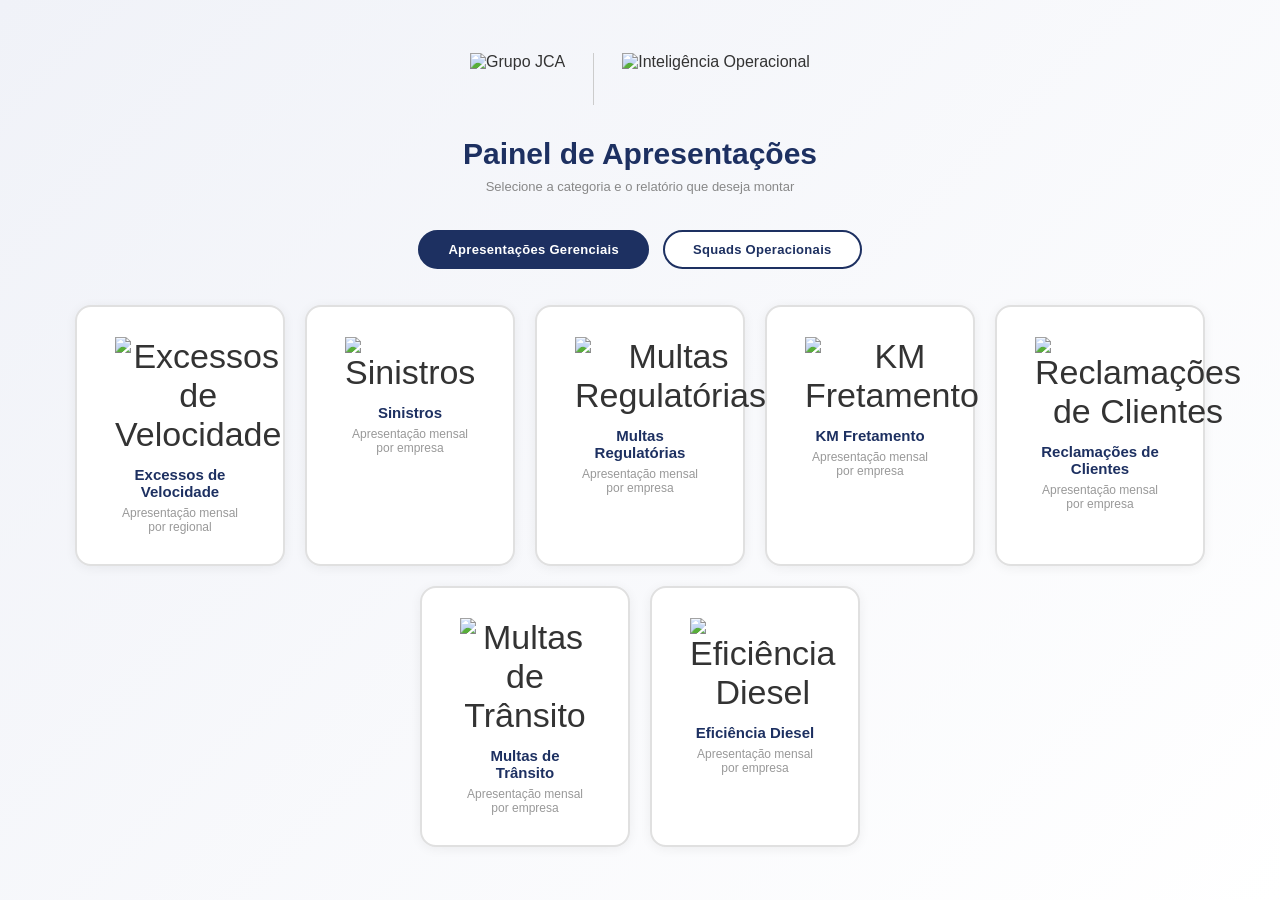
==== commit 5c533dca: "Add files via upload" ====
--- a/index.html
+++ b/index.html
@@ -17,6 +17,7 @@
   <link rel="stylesheet" href="css/multas-transito.css">
   <link rel="stylesheet" href="css/reclamacoes-cliente.css">
   <link rel="stylesheet" href="css/eficiencia-diesel.css">
+  <link rel="stylesheet" href="css/pontualidade.css">
 </head>
 <body>
   <div id="app"></div>
@@ -49,6 +50,7 @@
   <script src="js/multas-transito.js"></script>
   <script src="js/reclamacoes-cliente.js"></script>
   <script src="js/eficiencia-diesel.js"></script>
+  <script src="js/pontualidade.js"></script>
 
   <!-- Roteador principal -->
   <script src="js/app.js"></script>
--- a/css/home.css
+++ b/css/home.css
@@ -8,14 +8,41 @@
   padding: 40px;
   background: linear-gradient(135deg, #f0f2f8 0%, #fff 100%);
 }
-.home__header { text-align: center; margin-bottom: 44px; }
+.home__header { text-align: center; margin-bottom: 36px; }
 .home__eyebrow {
   font-size: 10px; letter-spacing: 5px; color: #aaa;
   text-transform: uppercase; margin-bottom: 10px;
 }
 .home__title    { font-size: 30px; font-weight: 700; color: var(--navy); }
 .home__subtitle { color: var(--muted); margin-top: 8px; font-size: 13px; }
-.home__cards    { display: flex; gap: 20px; }
+
+/* ── Botões de categoria ──────────────────────────── */
+.home__cat-btns {
+  display: flex;
+  gap: 14px;
+  margin-bottom: 36px;
+}
+.home__cat-btn {
+  padding: 10px 28px;
+  border-radius: 30px;
+  font-size: 13px;
+  font-weight: 700;
+  font-family: inherit;
+  cursor: pointer;
+  border: 2px solid var(--navy);
+  background: #fff;
+  color: var(--navy);
+  transition: all .2s;
+  letter-spacing: .3px;
+}
+.home__cat-btn:hover,
+.home__cat-btn--active {
+  background: var(--navy);
+  color: #fff;
+}
+
+/* ── Grid de cards ────────────────────────────────── */
+.home__cards    { display: flex; gap: 20px; flex-wrap: wrap; justify-content: center; }
 
 /* ── Cartão de seleção ────────────────────────────── */
 .home-card {
@@ -36,6 +63,8 @@
 }
 .home-card--disabled { opacity: .45; cursor: default; }
 
+
+
 .home-card__icon  { font-size: 34px; margin-bottom: 12px; }
 .home-card__label { font-size: 15px; font-weight: 700; color: var(--navy); }
 .home-card__desc  { font-size: 12px; color: #999; margin-top: 6px; }
--- a/css/eficiencia-diesel.css
+++ b/css/eficiencia-diesel.css
@@ -1,3 +1,16 @@
+/* ── Step 3 Diesel: layout fixo sem scroll ─────────────── */
+#diesel-slide-frame {
+  position: relative;
+}
+#diesel-slide-frame .diesel-slide {
+  position: absolute !important;
+  inset: 0 !important;
+  width: 100% !important;
+  height: 100% !important;
+  box-shadow: none !important;
+  border-radius: 0 !important;
+}
+
 /* ============================================================
    eficiencia-diesel.css — Módulo Eficiência Diesel
    Prefixo: diesel
@@ -192,10 +205,16 @@
   font-kerning: none;
 }
 #diesel-slide-frame .diesel-slide {
+  position: absolute !important;
+  inset: 0 !important;
   width: 100% !important;
   height: 100% !important;
   box-shadow: none !important;
   border-radius: 0 !important;
+}
+
+#diesel-slide-frame {
+  position: relative;
 }
 
 /* ── Header ── */
@@ -447,30 +466,37 @@
 .diesel-contratos-slide-table {
   width: 100%;
   border-collapse: collapse;
-  font-size: 11px;
+  font-size: 10px;
+  table-layout: fixed;
 }
 .diesel-contratos-slide-table th {
-  padding: 7px 10px;
-  font-weight: 700;
-  font-size: 10px;
+  padding: 5px 7px;
+  font-weight: 700;
+  font-size: 9px;
   text-transform: uppercase;
   color: #fff;
   text-align: left;
-}
-.diesel-contratos-slide-table th.col-num { text-align: center; width: 80px; }
+  overflow: hidden;
+  text-overflow: ellipsis;
+  white-space: nowrap;
+}
+.diesel-contratos-slide-table th.col-num { text-align: center; width: 70px; }
 .diesel-contratos-slide-table td {
-  padding: 6px 10px;
+  padding: 4px 7px;
   border-bottom: 1px solid #f0f0f0;
   color: var(--navy);
   font-weight: 500;
-  font-size: 11px;
+  font-size: 10px;
+  overflow: hidden;
+  text-overflow: ellipsis;
+  white-space: nowrap;
 }
 .diesel-contratos-slide-table td.eff-cell {
   text-align: center;
   font-weight: 700;
-  font-size: 12px;
+  font-size: 11px;
   color: var(--navy);
 }
 .diesel-contratos-slide-table td.num-cell { text-align: center; }
 .diesel-contratos-slide-table tr:nth-child(odd)  td { background: #f5f7fb; }
-.diesel-contratos-slide-table tr:nth-child(even) td { background: #fff; }
+.diesel-contratos-slide-table tr:nth-child(even) td { background: #fff; }
--- a/css/pontualidade.css
+++ b/css/pontualidade.css
@@ -0,0 +1,678 @@
+/* ============================================================
+   pontualidade.css — Squad Semanal de Pontualidade
+   Prefixo: pont
+   ============================================================ */
+
+/* ── Step 1: card de período ──────────────────────── */
+.pont-step1 {
+  display: flex;
+  align-items: center;
+  justify-content: center;
+  min-height: calc(100vh - 52px);
+  background: var(--bg);
+}
+.pont-step1__card {
+  background: #fff;
+  border-radius: 16px;
+  padding: 38px 46px;
+  box-shadow: 0 4px 24px rgba(0,0,0,.08);
+  width: 520px;
+}
+.pont-step1__title {
+  color: var(--navy);
+  font-size: 20px;
+  font-weight: 700;
+  margin-bottom: 6px;
+}
+.pont-step1__subtitle {
+  color: var(--muted);
+  font-size: 13px;
+  margin-bottom: 28px;
+}
+.pont-step1__row {
+  display: grid;
+  grid-template-columns: 1fr 1fr;
+  gap: 14px;
+  margin-bottom: 16px;
+}
+.pont-step1__row--3 {
+  grid-template-columns: 1fr 1fr 1fr;
+}
+.pont-step1__field { margin-bottom: 16px; }
+.pont-step1__json-area {
+  width: 100%;
+  min-height: 120px;
+  padding: 10px 12px;
+  border: 1.5px solid var(--border);
+  border-radius: 8px;
+  font-size: 11px;
+  font-family: monospace;
+  color: #555;
+  resize: vertical;
+  box-sizing: border-box;
+}
+.pont-step1__json-area:focus {
+  outline: none;
+  border-color: var(--navy);
+}
+.pont-step1__json-status {
+  font-size: 11px;
+  margin-top: 6px;
+  font-weight: 600;
+  min-height: 16px;
+}
+.pont-step1__json-status--ok  { color: #1a7a3c; }
+.pont-step1__json-status--err { color: var(--red); }
+.pont-step1__btn {
+  width: 100%;
+  padding: 11px 0;
+  font-size: 15px;
+  margin-top: 10px;
+}
+
+/* ── Step 2: tabs de regional ─────────────────────── */
+.pont-tabs {
+  display: flex;
+  gap: 6px;
+  flex-wrap: wrap;
+  margin-bottom: 12px;
+  flex-shrink: 0;
+}
+.pont-tab-btn {
+  padding: 7px 20px;
+  border: 2px solid #ddd;
+  border-radius: 8px;
+  background: #fff;
+  font-size: 13px;
+  font-weight: 600;
+  cursor: pointer;
+  transition: all .2s;
+  color: #555;
+  font-family: inherit;
+}
+.pont-tab-btn:hover { border-color: var(--navy); color: var(--navy); }
+/* Regional colors */
+.pont-tab-btn--rio.active   { background: #b0b0b0; border-color: #b0b0b0; color: #fff; }
+.pont-tab-btn--spo.active   { background: #4a90d9; border-color: #4a90d9; color: #fff; }
+.pont-tab-btn--sul.active   { background: #03a5a5; border-color: #03a5a5; color: #fff; }
+.pont-tab-btn--geral.active { background: var(--navy); border-color: var(--navy); color: #fff; }
+
+/* ── Seção título ─────────────────────────────────── */
+.pont-secao-titulo {
+  font-size: 13px;
+  font-weight: 700;
+  color: var(--navy);
+  text-transform: uppercase;
+  letter-spacing: .5px;
+  margin: 18px 0 10px;
+  padding-bottom: 5px;
+  border-bottom: 2px solid #e8ecf2;
+  flex-shrink: 0;
+}
+
+/* ── Tabela de dados (empresas / núcleos) ─────────── */
+.pont-table {
+  width: 100%;
+  border-collapse: collapse;
+  font-size: 12px;
+  margin-bottom: 10px;
+}
+.pont-table th {
+  background: var(--navy);
+  color: #fff;
+  padding: 6px 8px;
+  font-size: 10px;
+  font-weight: 700;
+  text-align: center;
+  text-transform: uppercase;
+}
+.pont-table th:first-child { text-align: left; }
+.pont-table td {
+  padding: 6px 8px;
+  border-bottom: 1px solid #f0f0f0;
+  color: var(--navy);
+  text-align: center;
+  font-weight: 500;
+}
+.pont-table td:first-child { text-align: left; font-weight: 600; }
+.pont-table tr:nth-child(odd)  td { background: #f5f7fb; }
+.pont-table tr:nth-child(even) td { background: #fff; }
+.pont-table td.verde  { color: #1a7a3c; font-weight: 700; }
+.pont-table td.vermelho { color: #c0392b; font-weight: 700; }
+
+/* ── KPI cards ────────────────────────────────────── */
+.pont-kpis-row {
+  display: flex;
+  gap: 8px;
+  margin-bottom: 10px;
+  flex-shrink: 0;
+}
+.pont-kpi-card {
+  flex: 1;
+  border: 1.5px solid #e0e0e0;
+  border-radius: 8px;
+  padding: 8px 12px;
+  display: flex;
+  flex-direction: column;
+  gap: 2px;
+}
+.pont-kpi-card__label {
+  font-size: 9px;
+  font-weight: 700;
+  text-transform: uppercase;
+  letter-spacing: .3px;
+  color: #888;
+}
+.pont-kpi-card__value {
+  font-size: 16px;
+  font-weight: 700;
+  color: var(--navy);
+}
+
+/* ── Tabela de Top Horários / Top Motivos ─────────── */
+.pont-top-table {
+  width: 100%;
+  border-collapse: collapse;
+  font-size: 11px;
+  margin-bottom: 10px;
+}
+.pont-top-table th {
+  background: #1d3061;
+  color: #fff;
+  padding: 6px 10px;
+  font-size: 10px;
+  font-weight: 700;
+  text-align: center;
+}
+.pont-top-table th:first-child { text-align: left; }
+.pont-top-table td {
+  padding: 6px 10px;
+  border-bottom: 1px solid #f0f0f0;
+  text-align: center;
+}
+.pont-top-table td:first-child { text-align: left; font-weight: 600; color: var(--navy); }
+.pont-top-table tr:nth-child(odd)  td { background: #f8f8f8; }
+.pont-top-table tr:nth-child(even) td { background: #fff; }
+
+/* ═══════════════════════════════════════════════════
+   SLIDES — base 960×540
+═══════════════════════════════════════════════════ */
+.pont-slide {
+  width: 960px;
+  height: 540px;
+  background: #fff;
+  overflow: hidden;
+  font-family: Arial, Helvetica, sans-serif;
+  flex-shrink: 0;
+  display: flex;
+  flex-direction: column;
+  padding: 12px 18px 10px;
+  box-sizing: border-box;
+  position: relative;
+  word-spacing: 0.12em;
+  font-kerning: none;
+}
+#pont-slide-frame .pont-slide {
+  position: absolute !important;
+  inset: 0 !important;
+  width: 100% !important;
+  height: 100% !important;
+  box-shadow: none !important;
+  border-radius: 0 !important;
+}
+#pont-slide-frame { position: relative; }
+
+/* ── Header ── */
+.pont-slide-header {
+  display: flex;
+  flex-direction: column;
+  margin: -12px -18px 8px -18px;
+  padding: 10px 18px 0;
+  flex-shrink: 0;
+}
+.pont-slide-header__row {
+  display: flex;
+  align-items: flex-end;
+  justify-content: space-between;
+  margin-bottom: 2px;
+}
+.pont-slide-header__modulo {
+  font-size: 10px;
+  color: #bbb;
+  letter-spacing: 1.5px;
+}
+.pont-slide-header__line {
+  height: 3px;
+  background: var(--navy);
+  width: 100%;
+}
+
+/* Logo regional — topo direito */
+.pont-reg-logo {
+  position: absolute;
+  top: 14px;
+  right: 18px;
+  max-height: 38px;
+  max-width: 90px;
+  object-fit: contain;
+}
+
+/* ── Body ── */
+.pont-slide-body {
+  flex: 1;
+  min-height: 0;
+  overflow: hidden;
+  display: flex;
+  flex-direction: column;
+}
+
+/* ── Footer ── */
+.pont-slide-footer {
+  display: flex;
+  justify-content: space-between;
+  align-items: center;
+  margin-top: auto;
+  padding-top: 4px;
+  flex-shrink: 0;
+}
+.pont-slide-footer__text { font-size: 9px; color: #bbb; }
+.pont-slide-footer__periodo { font-size: 9px; color: var(--red); font-style: italic; }
+
+/* ── Título de seção vermelho ── */
+.pont-slide-secao {
+  font-size: 16px;
+  font-weight: 700;
+  color: #c0392b;
+  margin-bottom: 6px;
+  flex-shrink: 0;
+}
+
+/* ── Capa / Contra-capa ── */
+.pont-slide-capa {
+  flex: 1;
+  display: flex;
+  flex-direction: column;
+  align-items: center;
+  justify-content: center;
+}
+.pont-slide-capa .logos-row {
+  display: flex;
+  align-items: center;
+  gap: 32px;
+  margin-bottom: 56px;
+}
+.pont-slide-capa .logos-row img { height: 60px; object-fit: contain; }
+.pont-slide-capa .sep           { width: 2px; height: 70px; background: #333; }
+.pont-slide-capa .titulo        { font-size: 28px; font-weight: 700; color: var(--navy); text-align: center; }
+.pont-slide-capa .subtitulo     { font-size: 16px; color: #555; text-align: center; margin-top: 8px; }
+.pont-rodape-autor {
+  position: absolute;
+  bottom: 10px;
+  left: 20px;
+  font-size: 9px;
+  color: #bbb;
+}
+
+/* ── Separador de seção (slide divisor) ── */
+.pont-slide-divisor {
+  flex: 1;
+  display: flex;
+  flex-direction: column;
+  align-items: center;
+  justify-content: center;
+  background: var(--navy);
+}
+.pont-slide-divisor .div-titulo {
+  font-size: 36px;
+  font-weight: 700;
+  color: #fff;
+  text-align: center;
+  letter-spacing: 2px;
+}
+.pont-slide-divisor .div-sub {
+  font-size: 16px;
+  color: rgba(255,255,255,.6);
+  text-align: center;
+  margin-top: 10px;
+  text-transform: uppercase;
+  letter-spacing: 3px;
+}
+
+/* ── Step 3: layout fixo sem scroll (igual diesel) ── */
+#pont-slide-frame {
+  position: relative;
+}
+#pont-slide-frame .pont-slide {
+  position: absolute !important;
+  inset: 0 !important;
+  width: 100% !important;
+  height: 100% !important;
+  box-shadow: none !important;
+  border-radius: 0 !important;
+}
+
+/* ══════════════════════════════
+   SLIDE VISÃO GERAL (tabela empresas + núcleos)
+══════════════════════════════ */
+.pont-geral-layout {
+  flex: 1;
+  display: flex;
+  gap: 10px;
+  min-height: 0;
+}
+.pont-geral-col {
+  display: flex;
+  flex-direction: column;
+  min-height: 0;
+}
+.pont-geral-col--left { flex: 0 0 340px; }
+.pont-geral-col--right { flex: 1; min-width: 0; }
+
+.pont-slide-table {
+  width: 100%;
+  border-collapse: collapse;
+  font-size: 10px;
+  table-layout: fixed;
+}
+.pont-slide-table th {
+  background: var(--navy);
+  color: #fff;
+  padding: 5px 6px;
+  font-size: 9px;
+  font-weight: 700;
+  text-align: center;
+  text-transform: uppercase;
+  overflow: hidden;
+  text-overflow: ellipsis;
+  white-space: nowrap;
+}
+.pont-slide-table th.th-left { text-align: left; }
+.pont-slide-table td {
+  padding: 4px 6px;
+  border-bottom: 1px solid #f0f0f0;
+  text-align: center;
+  color: var(--navy);
+  font-weight: 500;
+  font-size: 10px;
+  overflow: hidden;
+  text-overflow: ellipsis;
+  white-space: nowrap;
+}
+.pont-slide-table td.td-left { text-align: left; font-weight: 700; }
+.pont-slide-table td.td-pct-ok  { color: #1a7a3c; font-weight: 700; }
+.pont-slide-table td.td-pct-bad { color: #c0392b; font-weight: 700; }
+.pont-slide-table tr:nth-child(odd)  td { background: #f5f7fb; }
+.pont-slide-table tr:nth-child(even) td { background: #fff; }
+.pont-slide-table tr.tr-total td {
+  background: #1d3061 !important;
+  color: #fff !important;
+  font-weight: 700 !important;
+}
+
+/* KPI cards no topo */
+.pont-slide-kpis {
+  display: flex;
+  gap: 6px;
+  margin-bottom: 8px;
+  flex-shrink: 0;
+}
+.pont-slide-kpi {
+  flex: 1;
+  border: 1.5px solid #e0e4ed;
+  border-radius: 8px;
+  padding: 6px 10px;
+}
+.pont-slide-kpi__label {
+  font-size: 9px;
+  font-weight: 700;
+  text-transform: uppercase;
+  color: #888;
+  margin-bottom: 2px;
+  display: flex;
+  align-items: center;
+  gap: 4px;
+}
+.pont-slide-kpi__value {
+  font-size: 15px;
+  font-weight: 700;
+  color: var(--navy);
+}
+.pont-slide-kpi__sub {
+  font-size: 9px;
+  color: #888;
+}
+
+/* Gráfico de linha (diário) */
+.pont-slide-chart-wrap {
+  flex: 1;
+  min-height: 0;
+}
+
+/* ══════════════════════════════
+   SLIDE REGIONAL (pontualidade da semana)
+══════════════════════════════ */
+.pont-reg-kpis {
+  display: flex;
+  gap: 8px;
+  margin-bottom: 8px;
+  flex-shrink: 0;
+}
+.pont-reg-kpi {
+  flex: 1;
+  border: 1.5px solid #e0e4ed;
+  border-radius: 8px;
+  padding: 8px 12px;
+  display: flex;
+  flex-direction: column;
+  gap: 2px;
+}
+.pont-reg-kpi__label { font-size: 9px; font-weight: 700; text-transform: uppercase; color: #888; }
+.pont-reg-kpi__value { font-size: 17px; font-weight: 700; color: var(--navy); }
+.pont-reg-kpi__meta  { font-size: 9px; color: #999; }
+
+/* Badge meta */
+.pont-meta-badge {
+  display: inline-block;
+  font-size: 10px;
+  font-weight: 700;
+  padding: 2px 8px;
+  border-radius: 20px;
+  margin-left: 8px;
+}
+.pont-meta-badge--ok  { background: #e6f9ed; color: #1a7a3c; }
+.pont-meta-badge--bad { background: #fdecea; color: #c0392b; }
+
+/* ══════════════════════════════
+   SLIDE TOP HORÁRIOS / MOTIVOS
+══════════════════════════════ */
+.pont-dual-layout {
+  flex: 1;
+  display: flex;
+  gap: 14px;
+  min-height: 0;
+}
+.pont-dual-left  { flex: 1; min-width: 0; display: flex; flex-direction: column; }
+.pont-dual-right { flex: 1; min-width: 0; display: flex; flex-direction: column; }
+
+.pont-slide-sub-titulo {
+  font-size: 12px;
+  font-weight: 700;
+  color: var(--navy);
+  margin-bottom: 6px;
+  flex-shrink: 0;
+}
+
+/* Faixas de atraso */
+.pont-faixa-table {
+  width: 100%;
+  border-collapse: collapse;
+  font-size: 11px;
+}
+.pont-faixa-table td {
+  padding: 6px 10px;
+  border-bottom: 1px solid #f0f0f0;
+}
+.pont-faixa-table td:first-child { color: var(--navy); font-weight: 600; }
+.pont-faixa-table td:last-child { text-align: right; font-weight: 700; color: var(--navy); }
+.pont-faixa-table tr:nth-child(odd) td { background: #f5f7fb; }
+.pont-faixa-table tr:nth-child(even) td { background: #fff; }
+
+/* Atraso médio destaque */
+.pont-atraso-medio {
+  font-size: 11px;
+  font-weight: 700;
+  color: #c0392b;
+  margin-top: 8px;
+  text-align: right;
+  flex-shrink: 0;
+}
+
+/* ══════════════════════════════
+   SLIDE NPS
+══════════════════════════════ */
+.pont-nps-layout {
+  flex: 1;
+  min-height: 0;
+  display: flex;
+  flex-direction: column;
+}
+.pont-nps-chart-wrap {
+  flex: 1;
+  min-height: 0;
+}
+
+/* ══════════════════════════════
+   SLIDE RECLAMAÇÕES
+══════════════════════════════ */
+.pont-rec-layout {
+  flex: 1;
+  display: flex;
+  flex-direction: column;
+  min-height: 0;
+}
+.pont-rec-kpis {
+  display: flex;
+  gap: 10px;
+  margin-bottom: 10px;
+  flex-shrink: 0;
+}
+.pont-rec-kpi-card {
+  border: 1.5px solid #e0e4ed;
+  border-radius: 8px;
+  padding: 8px 16px;
+  min-width: 140px;
+}
+.pont-rec-kpi-card--highlight {
+  border-color: var(--navy);
+  background: #f0f3fb;
+}
+.pont-rec-kpi-card__label { font-size: 9px; font-weight: 700; color: #888; text-transform: uppercase; margin-bottom: 4px; }
+.pont-rec-kpi-card__value { font-size: 20px; font-weight: 700; color: var(--navy); }
+.pont-rec-chart-wrap { flex: 1; min-height: 0; }
+
+/* ══════════════════════════════
+   SLIDE MAPA DE CALOR
+══════════════════════════════ */
+.pont-calor-layout {
+  flex: 1;
+  display: flex;
+  align-items: flex-start;
+  min-height: 0;
+}
+.pont-calor-table {
+  width: 100%;
+  border-collapse: collapse;
+  font-size: 11px;
+}
+.pont-calor-table th {
+  background: var(--navy);
+  color: #fff;
+  padding: 8px 12px;
+  font-weight: 700;
+  text-align: center;
+  font-size: 11px;
+}
+.pont-calor-table td {
+  padding: 7px 12px;
+  border-bottom: 1px solid #f0f0f0;
+  text-align: center;
+  font-weight: 600;
+  font-size: 11px;
+  color: var(--navy);
+}
+/* Cores do mapa de calor */
+.pont-calor-table td.heat-red    { background: #e74c3c; color: #fff; border-radius: 4px; }
+.pont-calor-table td.heat-orange { background: #f39c12; color: #fff; border-radius: 4px; }
+.pont-calor-table td.heat-none   { background: #f8f9fc; }
+.pont-calor-legenda {
+  margin-top: 12px;
+  display: flex;
+  gap: 16px;
+  flex-shrink: 0;
+}
+.pont-calor-legenda-item {
+  display: flex;
+  align-items: center;
+  gap: 6px;
+  font-size: 10px;
+  color: #555;
+}
+.pont-calor-legenda-dot {
+  width: 12px;
+  height: 12px;
+  border-radius: 3px;
+  flex-shrink: 0;
+}
+
+/* ══════════════════════════════
+   SLIDE GARAGEM / ENTREGA RODOVIÁRIA
+══════════════════════════════ */
+.pont-gar-layout {
+  flex: 1;
+  display: flex;
+  gap: 14px;
+  min-height: 0;
+}
+.pont-gar-left  { flex: 1; display: flex; flex-direction: column; min-height: 0; }
+.pont-gar-right { flex: 1; display: flex; flex-direction: column; min-height: 0; }
+
+/* Ranking table */
+.pont-ranking-table {
+  width: 100%;
+  border-collapse: collapse;
+  font-size: 11px;
+}
+.pont-ranking-table th {
+  background: var(--navy);
+  color: #fff;
+  padding: 6px 10px;
+  font-size: 10px;
+  font-weight: 700;
+  text-align: center;
+}
+.pont-ranking-table td {
+  padding: 6px 10px;
+  border-bottom: 1px solid #f0f0f0;
+  text-align: center;
+  font-weight: 600;
+  font-size: 11px;
+}
+.pont-ranking-table td:nth-child(2) { text-align: left; color: var(--navy); }
+.pont-ranking-table td.rank-up   { color: #1a7a3c; font-weight: 700; }
+.pont-ranking-table td.rank-down { color: #c0392b; font-weight: 700; }
+.pont-ranking-table td.rank-same { color: var(--navy); }
+.pont-ranking-table tr:nth-child(odd)  td { background: #f5f7fb; }
+.pont-ranking-table tr:nth-child(even) td { background: #fff; }
+
+/* Atraso médio destaque */
+.pont-atraso-box {
+  background: #f5f7fb;
+  border: 1.5px solid #e0e4ed;
+  border-radius: 8px;
+  padding: 8px 14px;
+  margin-bottom: 8px;
+  flex-shrink: 0;
+}
+.pont-atraso-box__label { font-size: 9px; font-weight: 700; color: #888; text-transform: uppercase; margin-bottom: 2px; }
+.pont-atraso-box__value { font-size: 16px; font-weight: 700; color: #c0392b; }
+.pont-atraso-box__delta { font-size: 10px; color: #888; }
